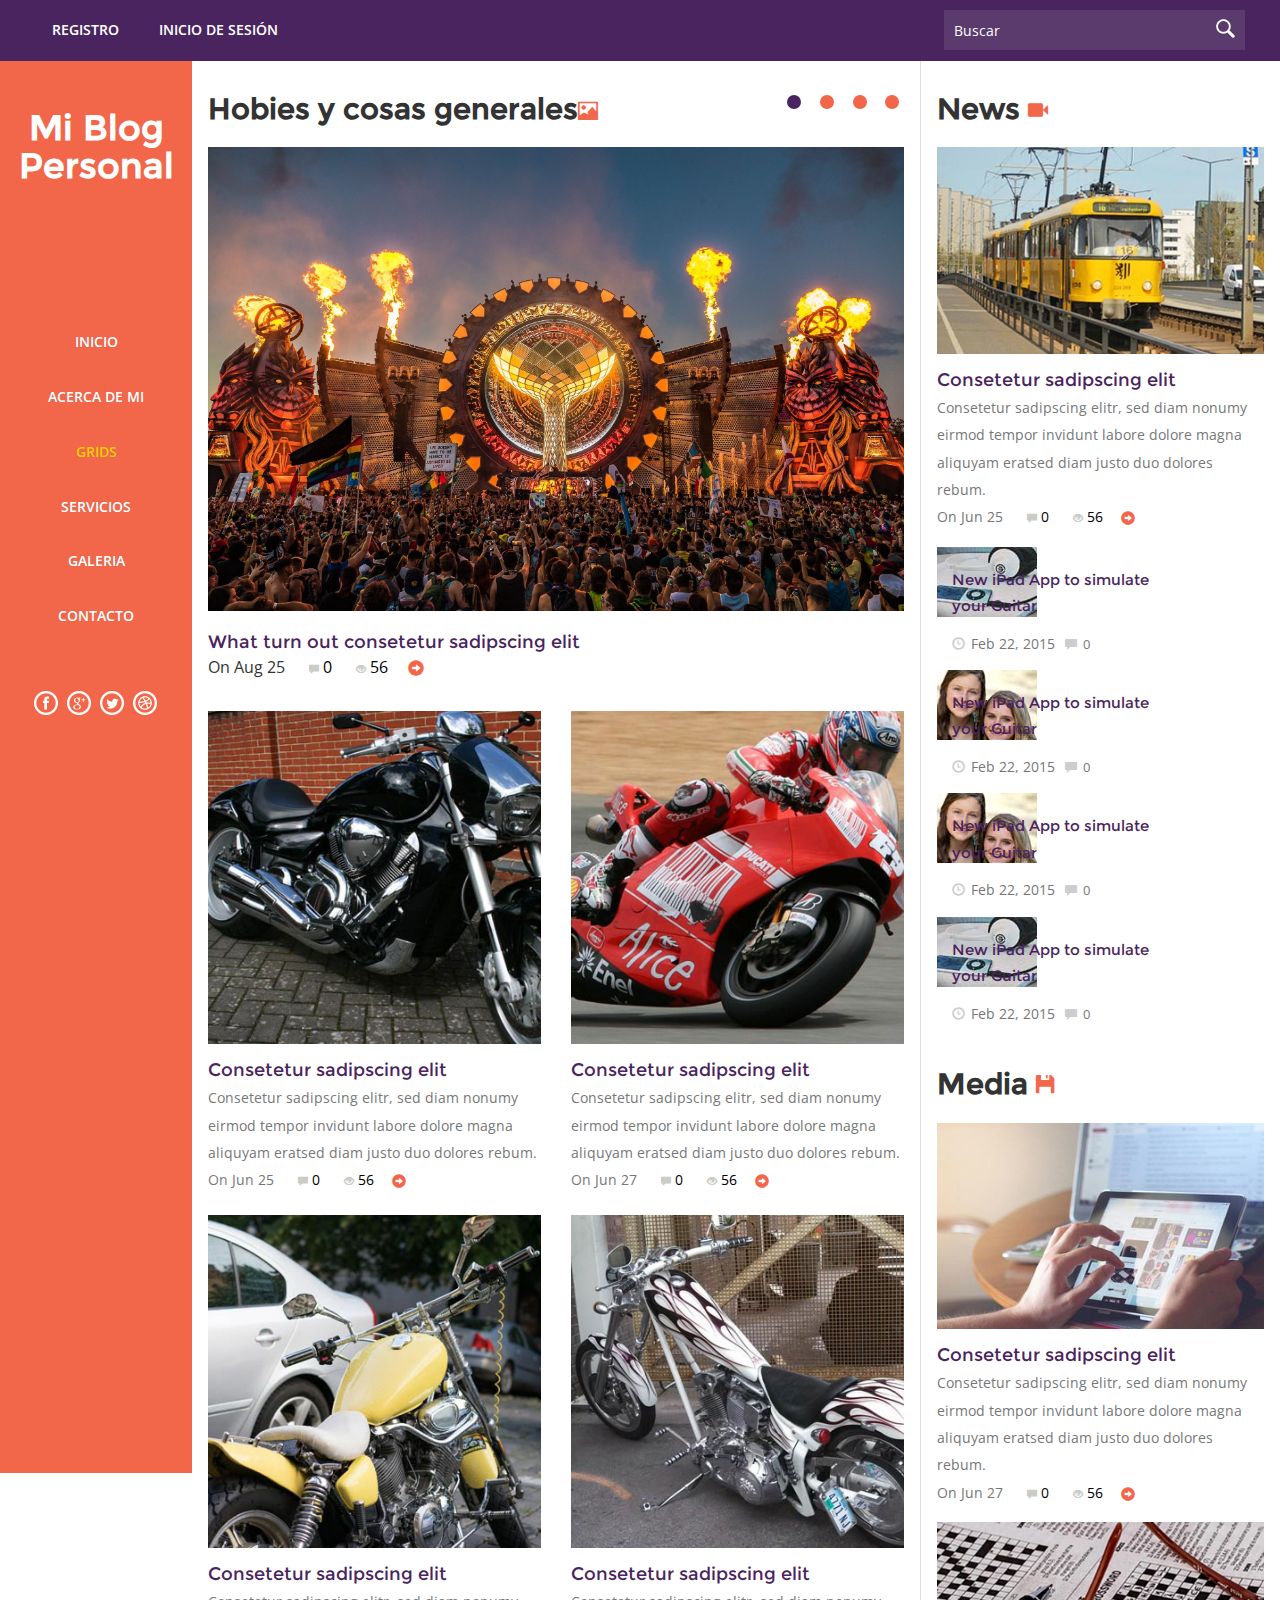
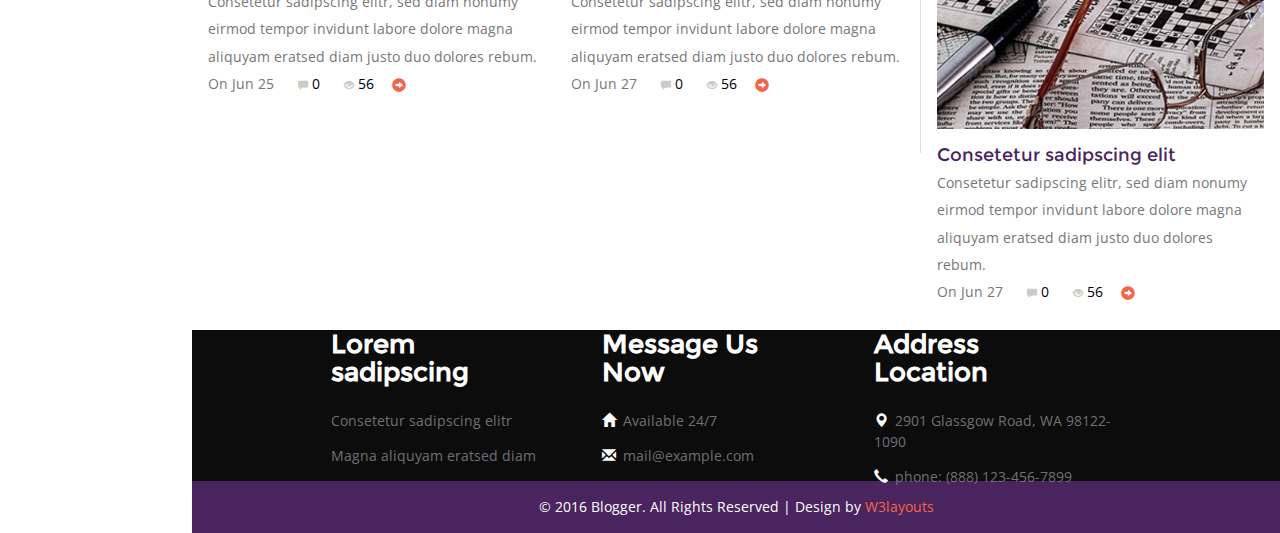
==== index.html @ 7f2e32e2 "actualizacion" ====
<!--
Author: W3layouts
Author URL: http://w3layouts.com
License: Creative Commons Attribution 3.0 Unported
License URL: http://creativecommons.org/licenses/by/3.0/
-->
<!DOCTYPE HTML>
<html>
<head>
<title>Blogger</title>
<meta name="viewport" content="width=device-width, initial-scale=1">
<meta http-equiv="Content-Type" content="text/html; charset=utf-8" />
<meta name="keywords" content="Blogger Responsive web template, Bootstrap Web Templates, Flat Web Templates, Android  Compatible web template, 
Smartphone Compatible web template, free webdesigns for Nokia, Samsung, LG, SonyEricsson, Motorola web design" />
<script type="application/x-javascript"> addEventListener("load", function() { setTimeout(hideURLbar, 0); }, false); function hideURLbar(){ window.scrollTo(0,1); } </script>
<link href="css/bootstrap.css" rel='stylesheet' type='text/css' />
<link href='//fonts.googleapis.com/css?family=Open+Sans:700,700italic,800,300,300italic,400italic,400,600,600italic' rel='stylesheet' type='text/css'>
<!--Custom-Theme-files-->
	<link href="css/style.css" rel='stylesheet' type='text/css' />	
	<script src="js/jquery.min.js"> </script>
<!--/script-->
<script type="text/javascript" src="js/move-top.js"></script>
<script type="text/javascript" src="js/easing.js"></script>
<script type="text/javascript">
			jQuery(document).ready(function($) {
				$(".scroll").click(function(event){		
					event.preventDefault();
					$('html,body').animate({scrollTop:$(this.hash).offset().top},900);
				});
			});
</script>

</head>
<body>
	<!-- header-section-starts -->
      <div class="h-top" id="home">
		   <div class="top-header">
				  <ul class="cl-effect-16 top-nag">
						<li><a href="registration.html" data-hover="Registro">Registro</a></li>
						<li><a href="login.html" data-hover="Inicio de Sesión">Inicio de Sesión</a></li>
					</ul>
					<div class="search-box">
					    <div class="b-search">
								<form>
										<input type="text" value="Buscar" onfocus="this.value = '';" onblur="if (this.value == '') {this.value = 'Search';}">
										<input type="submit" value="">
								</form>
							</div>
						</div>

					<div class="clearfix"></div>
				</div>
       </div>
	<div class="full">
			<div class="col-md-3 top-nav">
				     <div class="logo">
						<a href="index.html"><h1>Mi Blog Personal</h1></a>
					</div>
					<div class="top-menu">
					 <span class="menu"> </span>
					 <ul class="cl-effect-16">
						<li><a href="index.html" data-hover="Inicio">Inicio</a></li> 
						<li><a href="about.html" data-hover="Acerca de Mi">Acerca de Mi</a></li>
						<li><a class="active" href="grid.html" data-hover="Grids">Grids</a></li>
						<li><a href="services.html" data-hover="Servicios">Servicios</a></li>
						<li><a href="gallery.html" data-hover="Galeria">Galeria</a></li>
						<li><a href="contact.html" data-hover="Cantacto">Contacto</a></li>
					</ul>				
					<!-- script-for-nav -->
					<script>
						$( "span.menu" ).click(function() {
						  $( ".top-menu ul" ).slideToggle(300, function() {
							// Animation complete.
						  });
						});
					</script>
				<!-- script-for-nav --> 	
					<ul class="side-icons">
							<li><a class="fb" href="#"></a></li>
							<li><a class="twitt" href="#"></a></li>
							<li><a class="goog" href="#"></a></li>
							<li><a class="drib" href="#"></a></li>
					   </ul>
			    </div>
			</div>
	<div class="col-md-9 main">
		<!--banner-section-->
		<div class="banner-section">
		   <h3 class="tittle">Hobies y cosas generales<i class="glyphicon glyphicon-picture"></i></h3>
			<div class="banner">
                 <div  class="callbacks_container">
					<ul class="rslides" id="slider4">
					       <li>
							  <img src="images/1.jpg" class="img-responsive" alt="" />

							</li>
							<li>
								 <img src="images/2.jpg" class="img-responsive" alt="" />


							</li>
							<li>
							 <img src="images/3.jpg" class="img-responsive" alt="" />

							
							</li>
							<li>
							 <img src="images/3.jpg" class="img-responsive" alt="" />


							</li>
						</ul>
					</div>
					<!--banner-->
	  			<script src="js/responsiveslides.min.js"></script>
			 <script>
			    // You can also use "$(window).load(function() {"
			    $(function () {
			      // Slideshow 4
			      $("#slider4").responsiveSlides({
			        auto: true,
			        pager:true,
			        nav:true,
			        speed: 500,
			        namespace: "callbacks",
			        before: function () {
			          $('.events').append("<li>before event fired.</li>");
			        },
			        after: function () {
			          $('.events').append("<li>after event fired.</li>");
			        }
			      });
			
			    });
			  </script>
		 <div class="clearfix"> </div>
			    <div class="b-bottom"> 
			      <h5 class="top"><a href="single.html">What turn out consetetur sadipscing elit</a></h5>
			      <p>On Aug 25 <a class="span_link" href="#"><span class="glyphicon glyphicon-comment"></span>0 </a><a class="span_link" href="#"><span class="glyphicon glyphicon-eye-open"></span>56 </a><a class="span_link" href="single.html"><span class="glyphicon glyphicon-circle-arrow-right"></span></a></p>
				</div>
			 </div>
			   <!--//banner-->
			  <!--/top-news-->
			  <div class="top-news">
				<div class="top-inner">
					<div class="col-md-6 top-text">
						 <a href="single.html"><img src="images/pic1.jpg" class="img-responsive" alt=""></a>
						    <h5 class="top"><a href="single.html">Consetetur sadipscing elit</a></h5>
							<p>Consetetur sadipscing elitr, sed diam nonumy eirmod tempor invidunt labore dolore magna aliquyam eratsed diam justo duo dolores rebum.</p>
						    <p>On Jun 25 <a class="span_link" href="#"><span class="glyphicon glyphicon-comment"></span>0 </a><a class="span_link" href="#"><span class="glyphicon glyphicon-eye-open"></span>56 </a><a class="span_link" href="single.html"><span class="glyphicon glyphicon-circle-arrow-right"></span></a></p>
					 </div>
					<div class="col-md-6 top-text two">
						 <a href="single.html"><img src="images/pic2.jpg" class="img-responsive" alt=""></a>
						    <h5 class="top"><a href="single.html">Consetetur sadipscing elit</a></h5>
							<p>Consetetur sadipscing elitr, sed diam nonumy eirmod tempor invidunt labore dolore magna aliquyam eratsed diam justo duo dolores rebum.</p>
						    <p>On Jun 27 <a class="span_link" href="#"><span class="glyphicon glyphicon-comment"></span>0 </a><a class="span_link" href="#"><span class="glyphicon glyphicon-eye-open"></span>56 </a><a class="span_link" href="single.html"><span class="glyphicon glyphicon-circle-arrow-right"></span></a></p>
					 </div>
					 <div class="clearfix"> </div>
				 </div>
				 <div class="top-inner second">
					<div class="col-md-6 top-text">
						 <a href="single.html"><img src="images/pic3.jpg" class="img-responsive" alt=""></a>
						    <h5 class="top"><a href="single.html">Consetetur sadipscing elit</a></h5>
							<p>Consetetur sadipscing elitr, sed diam nonumy eirmod tempor invidunt labore dolore magna aliquyam eratsed diam justo duo dolores rebum.</p>
						    <p>On Jun 25 <a class="span_link" href="#"><span class="glyphicon glyphicon-comment"></span>0 </a><a class="span_link" href="#"><span class="glyphicon glyphicon-eye-open"></span>56 </a><a class="span_link" href="single.html"><span class="glyphicon glyphicon-circle-arrow-right"></span></a></p>
					 </div>
					<div class="col-md-6 top-text two">
						 <a href="single.html"><img src="images/pic4.jpg" class="img-responsive" alt=""></a>
						    <h5 class="top"><a href="single.html">Consetetur sadipscing elit</a></h5>
							<p>Consetetur sadipscing elitr, sed diam nonumy eirmod tempor invidunt labore dolore magna aliquyam eratsed diam justo duo dolores rebum.</p>
						    <p>On Jun 27 <a class="span_link" href="#"><span class="glyphicon glyphicon-comment"></span>0 </a><a class="span_link" href="#"><span class="glyphicon glyphicon-eye-open"></span>56 </a><a class="span_link" href="single.html"><span class="glyphicon glyphicon-circle-arrow-right"></span></a></p>
					 </div>
					 <div class="clearfix"> </div>
				 </div>
	            </div>
					<!--//top-news-->
		     </div>
			<!--//banner-section-->
			<div class="banner-right-text">
			 <h3 class="tittle">News  <i class="glyphicon glyphicon-facetime-video"></i></h3>
			<!--/general-news-->
			 <div class="general-news">
				<div class="general-inner">
					<div class="general-text">
						 <a href="single.html"><img src="images/gen1.jpg" class="img-responsive" alt=""></a>
						    <h5 class="top"><a href="single.html">Consetetur sadipscing elit</a></h5>
							<p>Consetetur sadipscing elitr, sed diam nonumy eirmod tempor invidunt labore dolore magna aliquyam eratsed diam justo duo dolores rebum.</p>
						    <p>On Jun 25 <a class="span_link" href="#"><span class="glyphicon glyphicon-comment"></span>0 </a><a class="span_link" href="#"><span class="glyphicon glyphicon-eye-open"></span>56 </a><a class="span_link" href="single.html"><span class="glyphicon glyphicon-circle-arrow-right"></span></a></p>
					 </div>
					 <div class="edit-pics">
							      <div class="editor-pics">
										 <div class="col-md-3 item-pic">
										   <img src="images/f4.jpg" class="img-responsive" alt="">

										   </div>
											<div class="col-md-9 item-details">
												<h5 class="inner two"><a href="single.html">New iPad App to simulate your Guitar</a></h5>
												 <div class="td-post-date two"><i class="glyphicon glyphicon-time"></i>Feb 22, 2015 <a href="#"><i class="glyphicon glyphicon-comment"></i>0 </a></div>
											 </div>
											<div class="clearfix"></div>
										</div>
										<div class="editor-pics">
										 <div class="col-md-3 item-pic">
										   <img src="images/f1.jpg" class="img-responsive" alt="">

										   </div>
											<div class="col-md-9 item-details">
												<h5 class="inner two"><a href="single.html">New iPad App to simulate your Guitar</a></h5>
												 <div class="td-post-date two"><i class="glyphicon glyphicon-time"></i>Feb 22, 2015 <a href="#"><i class="glyphicon glyphicon-comment"></i>0 </a></div>
											 </div>
											<div class="clearfix"></div>
										</div>
										<div class="editor-pics">
										 <div class="col-md-3 item-pic">
										   <img src="images/f1.jpg" class="img-responsive" alt="">

										   </div>
											<div class="col-md-9 item-details">
												<h5 class="inner two"><a href="single.html">New iPad App to simulate your Guitar</a></h5>
												 <div class="td-post-date two"><i class="glyphicon glyphicon-time"></i>Feb 22, 2015 <a href="#"><i class="glyphicon glyphicon-comment"></i>0 </a></div>
											 </div>
											<div class="clearfix"></div>
										</div>
										<div class="editor-pics">
										 <div class="col-md-3 item-pic">
										   <img src="images/f4.jpg" class="img-responsive" alt="">

										   </div>
											<div class="col-md-9 item-details">
												<h5 class="inner two"><a href="single.html">New iPad App to simulate your Guitar</a></h5>
												 <div class="td-post-date two"><i class="glyphicon glyphicon-time"></i>Feb 22, 2015 <a href="#"><i class="glyphicon glyphicon-comment"></i>0 </a></div>
											 </div>
											<div class="clearfix"></div>
										</div>
									</div>
								<div class="media">	
								 <h3 class="tittle media">Media <i class="glyphicon glyphicon-floppy-disk"></i></h3>
								  <div class="general-text two">
									 <a href="single.html"><img src="images/gen3.jpg" class="img-responsive" alt=""></a>
										<h5 class="top"><a href="single.html">Consetetur sadipscing elit</a></h5>
										<p>Consetetur sadipscing elitr, sed diam nonumy eirmod tempor invidunt labore dolore magna aliquyam eratsed diam justo duo dolores rebum.</p>
										<p>On Jun 27 <a class="span_link" href="#"><span class="glyphicon glyphicon-comment"></span>0 </a><a class="span_link" href="#"><span class="glyphicon glyphicon-eye-open"></span>56 </a><a class="span_link" href="single.html"><span class="glyphicon glyphicon-circle-arrow-right"></span></a></p>
								  </div>
					         </div>
					    <div class="general-text two">
						    <a href="single.html"><img src="images/gen2.jpg" class="img-responsive" alt=""></a>
						    <h5 class="top"><a href="single.html">Consetetur sadipscing elit</a></h5>
							<p>Consetetur sadipscing elitr, sed diam nonumy eirmod tempor invidunt labore dolore magna aliquyam eratsed diam justo duo dolores rebum.</p>
						    <p>On Jun 27 <a class="span_link" href="#"><span class="glyphicon glyphicon-comment"></span>0 </a><a class="span_link" href="#"><span class="glyphicon glyphicon-eye-open"></span>56 </a><a class="span_link" href="single.html"><span class="glyphicon glyphicon-circle-arrow-right"></span></a></p>
					    </div>
				 </div>
			</div>	
			<!--//general-news-->
			<!--/news-->
			<!--/news-->
		 </div>
			<div class="clearfix"> </div>
	<!--/footer-->
	     <div class="footer">
				 <div class="footer-top">
				    <div class="col-md-4 footer-grid">
					     <h4>Lorem sadipscing </h4>
				          <ul class="bottom">
							 <li>Consetetur sadipscing elitr</li>
							 <li>Magna aliquyam eratsed diam</li>
						 </ul>
				    </div>
					  <div class="col-md-4 footer-grid">
					     <h4>Message Us Now</h4>
				            <ul class="bottom">
						     <li><i class="glyphicon glyphicon-home"></i>Available 24/7 </li>
							 <li><i class="glyphicon glyphicon-envelope"></i><a href="mailto:info@example.com">mail@example.com</a></li>
						   </ul>
				    </div>
					<div class="col-md-4 footer-grid">
					     <h4>Address Location</h4>
				           <ul class="bottom">
						     <li><i class="glyphicon glyphicon-map-marker"></i>2901 Glassgow Road, WA 98122-1090 </li>
							 <li><i class="glyphicon glyphicon-earphone"></i>phone: (888) 123-456-7899 </li>
						   </ul>
				    </div>
					<div class="clearfix"> </div>
				 </div>
	     </div>
		<div class="copy">
		    <p>&copy; 2016 Blogger. All Rights Reserved | Design by <a href="http://w3layouts.com/">W3layouts</a> </p>
		</div>
	 <div class="clearfix"> </div>
	</div>
	<div class="clearfix"> </div>
</div>	
		<!--//footer-->
			<!--start-smooth-scrolling-->
						<script type="text/javascript">
									$(document).ready(function() {
										/*
										var defaults = {
								  			containerID: 'toTop', // fading element id
											containerHoverID: 'toTopHover', // fading element hover id
											scrollSpeed: 1200,
											easingType: 'linear' 
								 		};
										*/
										
										$().UItoTop({ easingType: 'easeOutQuart' });
										
									});
								</script>
		<a href="#home" id="toTop" class="scroll" style="display: block;"> <span id="toTopHover" style="opacity: 1;"> </span></a>


</body>
</html>
---- css/style.css ----
/*--
Author: W3layouts
Author URL: http://w3layouts.com
License: Creative Commons Attribution 3.0 Unported
License URL: http://creativecommons.org/licenses/by/3.0/
--*/
html, body{
font-family: 'Open Sans', sans-serif;
 font-size: 100%;
 background: #FFf;
}

body a {
	transition:0.5s all;
	-webkit-transition:0.5s all;
	-moz-transition:0.5s all;
	-o-transition:0.5s all;
	-ms-transition:0.5s all;
}
@font-face {
   font-family: 'Montserrat-Regular';
   src: url(../fonts/Montserrat-Regular.ttf)format('truetype');
}
a:hover,h5.inner.two a:hover{
 text-decoration:none;
 color:#f26649;
}
input[type="button"],input[type="submit"],li.parallelogram{
	transition:0.5s all;
	-webkit-transition:0.5s all;
	-moz-transition:0.5s all;
	-o-transition:0.5s all;
	-ms-transition:0.5s all;
}
h1,h2,h3,h4,h5,h6{
   margin:0;		
     font-family: 'Montserrat-Regular';
   font-weight:700;

}	
p{
	margin:0;
	font-family: 'Open Sans', sans-serif;
}
ul{
	margin:0;
	padding:0;
}
label{
	margin:0;
}
.top-header {
          padding: 0em 2em;
    background: #4a245e;
}
ul.top-nag {
    float:left
}
ul.top-nag li {
    display:inline-block;
    margin-right:0;
	float:left;
}
ul.top-nag  a{
    color: #fff;
    font-size: 0.9em;
    font-weight: 600;
    text-transform: uppercase;
   padding: 20px 20px;
    background: none;
    background-color: #4A245E;
    display: inline-block;
}
ul.top-nag  a:hover,ul.top-nag  a.active{
    background-color: #3C1D4C;
}
ul.top-nag  a.active{
  color: #ffcc00;
}
.search-box{
  float: right;
  width:15%;
  margin-top: 0.6em;
}
.b-search{
    position: relative;
    border: 1px solid #5B3A6D;
    padding: 0.5em 0;
    background:#5B3A6D;
    width: 99%;
}
.b-search input[type="text"]{
	width: 85%;
    outline: none;
    padding: 0em 0.6em;
    font-size: 0.9em;
    color: #fff;
    position: relative;
    border: none;
	background:#5B3A6D;
}
.b-search input[type="submit"]{
	background: url(../images/search.png) no-repeat 0px 2px;
	border: none;
	height: 26px;
	width: 26px;
	position: absolute;
	outline: none;
	top: 6px;
	right: 2px;
}
.logo  a{
	display:block;
}
.logo  a h1{
      color: #fff;
    font-size: 2.5em;
    font-weight: 700;
    text-align: center;
}
.logo  a h1:hover{
 text-decoration:none;
}
.logo  a h1 span{
 color:#a5cd39;
}
.header-top-right form input[type="text"] {
    font-size: .9em;
    color: #FFFFFF;
    float: left;
    outline: none;
    border: 1px solid #003366;
    padding: 0.5em;
    background: #003366;
    -webkit-appearance: none;
}
.header-top-right form input[type="submit"] {
    color: #FFF;
    background: #ffcc00 url(../images/search.png) no-repeat 10px 8px;
    width: 26px;
    font-size: 16px;
    float: left;
    border: none;
    outline: none;
    padding: 0.43em 1.2em;
    text-transform: uppercase;
    -webkit-appearance: none;
}
.header-top-right {
    float: right;
       margin: 0.5em 0 0 0;
}
.top-menu ul {
    margin-top: 9em;
}
.top-nav{
       float: left;
		background-color: #f26649;
		width: 15%;
	     padding: 3em 1em 95.6em 1em;
		   position:absolute;
}
.top-nav.contact{
       float: left;
		background-color: #f26649;
		width: 15%;
  padding: 3em 1em 37.86em 1em;
		   position:absolute;
}
.top-nav.about{
       float: left;
		background-color: #f26649;
		width: 15%;
	  	    padding: 3em 1em 95.25em 1em;
		   position:absolute;
}
	.top-nav.grid-sec {
		float: left;
		background-color: #f26649;
		width: 15%;
		padding: 3em 1em 24.65em 1em;
	}
	.top-nav.gallery-sec{
		float: left;
		background-color: #f26649;
		width: 15%;
		    padding: 3em 1em 34.45em 1em;
	}
	.top-nav.services {
		float: left;
		background-color: #f26649;
		width: 15%;
		padding: 3em 1em 103.2em 1em;
	}
	.top-nav.login {
		float: left;
		background-color: #f26649;
		width: 15%;
		padding: 3em 1em 15.25em 1em;
	}
	.top-nav.register {
		float: left;
		background-color: #f26649;
		width: 15%;
		padding: 3em 1em 23.55em 1em;
	}
    .top-nav.sing-page {
		float: left;
		background-color: #f26649;
		width: 15%;
		padding: 3em 1em 95.4em 1em;
	}
.top-menu ul li {
    display:block;
    color: #fff;
    vertical-align: top;
       text-align: center;
    margin-bottom:2em;
}
.top-menu ul li a{
    color: #fff;
    font-size: 0.9em;
    font-weight: 600;
    text-transform: uppercase;
    padding: 1em 1em;
    background: none;
    background-color:#f26649;
}
/* Effect 16: fall down */
.cl-effect-16 a {
	color: #6f8686;
	text-shadow: 0 0 1px rgba(111,134,134,0.3);
}
.cl-effect-16 a::before {
	color:#ffcc00;
	content: attr(data-hover);
	position: absolute;
	opacity: 0;
	text-shadow: 0 0 1px rgba(255,255,255,0.3);
	-webkit-transform: scale(1.1) translateX(10px) translateY(-10px) rotate(4deg);
	-moz-transform: scale(1.1) translateX(10px) translateY(-10px) rotate(4deg);
	transform: scale(1.1) translateX(10px) translateY(-10px) rotate(4deg);
	-webkit-transition: -webkit-transform 0.3s, opacity 0.3s;
	-moz-transition: -moz-transform 0.3s, opacity 0.3s;
	transition: transform 0.3s, opacity 0.3s;
	pointer-events: none;
}

.cl-effect-16 a:hover::before,
.cl-effect-16 a:focus::before {
	-webkit-transform: scale(1) translateX(0px) translateY(0px) rotate(0deg);
	-moz-transform: scale(1) translateX(0px) translateY(0px) rotate(0deg);
	transform: scale(1) translateX(0px) translateY(0px) rotate(0deg);
	opacity: 1;
}
nav a {
	position: relative;
	display: inline-block;
	outline: none;
	color: #fff;
	text-decoration: none;
	text-transform: uppercase;
	font-weight: 400;
	text-shadow: 0 0 1px rgba(255,255,255,0.3);
	font-size: 1em;
}
span.menu{
	display:none;
	}
nav a:hover,
nav a:focus {
	outline: none;
}
.top-menu ul li a{
    color: #fff;
    font-size: 0.9em;
    font-weight: 600;
    text-transform: uppercase;
    padding:0;
    background: none;
    background-color:#f26649;
}
.top-menu ul li a:hover,.top-menu ul li a.active{
	color:#ffcc00;
}
.top_right {
    float: right;
	    margin-top: 0.6em;
}
.top_right h6{
       color: #00aaad;
    font-size: 0.85em;
    font-weight: 400;
    text-transform: uppercase;
	    padding: 0;
}
.top_right p {
         color: #a5cd39;
    font-size: 1em;
       font-weight: 600;
    text-transform: uppercase;
    margin-top: 0.8em;
}
.header-middle {
    padding: 2em 0;
}
/*--start-home--*/
.main {
	float: right;
    width: 85%;
    padding: 0;
}
.banner-section{
    width: 67%;
    float: left;
	    padding: 2em 1em 1.5em 1em;
		border-right: 1px solid #ddd;
}
/*--banner--*/
#slider2,
#slider3 {
  box-shadow: none;
  -moz-box-shadow: none;
  -webkit-box-shadow: none;
  margin: 0 auto;
}
.rslides_tabs li:first-child {
  margin-left: 0;
}
.rslides_tabs .rslides_here a {
  background: rgba(255,255,255,.1);
  color: #fff;
  font-weight: bold;
}
.events {
  list-style: none;
}
.callbacks_container {
  position: relative;
  float: left;
  width: 100%;
}
.callbacks {
  position: relative;
  list-style: none;
  overflow: hidden;
  width: 100%;
  padding: 0;
  margin: 0;
}
.callbacks li {
  position: absolute;
  width: 100%;
}
.callbacks img {
  position: relative;
  z-index: 1;
  height: auto;
  border: 0;
}
.callbacks .caption {
	display: block;
	position: absolute;
	z-index: 2;
	font-size: 20px;
	text-shadow: none;
	color: #fff;
	left: 0;
	right: 0;
	padding: 10px 20px;
	margin: 0;
	max-width: none;
	top: 10%;
	text-align: center;
}
.callbacks_nav {
      position: absolute;
    -webkit-tap-highlight-color: rgba(0,0,0,0);
    top: 56%;
    left: 0;
    opacity: 0.7;
    z-index: 3;
    text-indent: -9999px;
    overflow: hidden;
    text-decoration: none;
        height: 79px;
    width: 30px;
    background: transparent url("../images/arrows.png") no-repeat left top;
    margin-top:3%;
	display:none;
}
 .callbacks_nav:hover{
  	opacity: 0.5;
  }
.callbacks_nav.next {
  left: auto;
    background-position: right top;
   right:-140px;
 }
 .callbacks_nav.prev {
	right: auto;
    background-position: left top;
    left: -140px;
}
#slider3-pager a {
  display: inline-block;
}
#slider3-pager span{
  float: left;
}
#slider3-pager span{
	width:100px;
	height:15px;
	background:#fff;
	display:inline-block;
	border-radius:30em;
	opacity:0.6;
}
#slider3-pager .rslides_here a {
  background: #FFF;
  border-radius:30em;
  opacity:1;
}
#slider3-pager a {
  padding: 0;
}
#slider3-pager li{
	display:inline-block;
}
.rslides {
  position: relative;
  list-style: none;
  overflow: hidden;
  width: 100%;
  padding: 0;
}
.rslides li {
  -webkit-backface-visibility: hidden;
  position: absolute;
  display:none;
  width: 100%;
  left: 0;
  top: 0;
}
.rslides li{
  position: relative;
  display: block;
  float: left;
}
.rslides img {
  height: auto;
  border: 0;
  }
.callbacks_tabs{
    list-style: none;
    position: absolute;
    top: -15%;
    right: 0%;
    padding: 0;
    margin: 0;
    display: block;
}
.slider-top span{
	font-weight:600;
}
.callbacks_tabs li{
  display: inline-block;
  margin: 0 .3em;
}
@media screen and (max-width: 600px) {
  .callbacks_nav {
    top: 47%;
    }
}
/*----*/
.callbacks_tabs a{
 visibility: hidden;
}
.callbacks_tabs a:after {
    content: "\f111";
  font-size: 0;
  font-family: FontAwesome;
  visibility: visible;
  display: block;
     width:14px;
    height:14px;
    display: block;
    background:#f26649;
  display: inline-block;
  border:none;
  border-radius:50%;
  -webkit-border-radius:50%;
  -moz-border-radius:50%;
  -o-border-radius:50%;
  -ms-border-radius:50%;
}
.callbacks_here a:after{
  background:#4a245e;
}
/*--top-news--*/
ul.side-icons{
     border: none;
    margin-top: 5em;
    margin-left: 2em;
}
ul.side-icons li {
    list-style-type: none;
    display: inline-block;
	margin-right:5px;
}
ul.side-icons li a{
width:24px;
height:24px;
display:block;
border:none;
padding:0
}
ul.side-icons li a:hover{
 opacity:0.4;
}
ul.side-icons li a.fb{
 background:url('../images/icons.png') no-repeat 0px 0px;
}
ul.side-icons li a.twitt{
 background:url('../images/icons.png') no-repeat -26px 0px;
}
ul.side-icons li a.goog{
 background:url('../images/icons.png') no-repeat -52px 0px;
}
ul.side-icons li a.drib{
 background:url('../images/icons.png') no-repeat -78px 0px;
}
/*--about--*/

h3.tittle {
    color: #333;
    font-size: 2em;
	text-align:left;
	margin-bottom:0.8em;
}
h3.tittle i {
    font-size: 0.7em;
    color: #F26649;
}
h5.top a {
       line-height: 1.6em;
    font-size: 1.3em;
    color: #4A245E;
    font-weight: 300;
}
h5.top a:hover{
    color:#f26649;
}
span.glyphicon.glyphicon-comment:hover, span.glyphicon.glyphicon-eye-open:hover, span.glyphicon.glyphicon-thumbs-up:hover, a.span_link {
    color: #000008;
}
span.glyphicon.glyphicon-comment, span.glyphicon.glyphicon-eye-open, span.glyphicon.glyphicon-thumbs-up {
    font-size: 10px;
    margin: 0 4px 0 20px;
    color: #CCCBC6;
}
span.glyphicon.glyphicon-circle-arrow-right {
    color: #F26649;
    margin-left: 1em;
    margin-top: -2px;
    vertical-align: middle;
}
span.glyphicon.glyphicon-circle-arrow-right:hover{
color:#4a245e;
}
.b-bottom {
    margin-top: 1em;
}
.top-text img {
    margin-bottom: 0.7em;
}
.top-inner.second {
    margin-top: 1.3em;
}
.top-text {
    padding-left: 0;
}
.top-text.two{
 padding-right: 0;
   padding-left:15px;
}
.top-news {
    padding: 2em 0;
}
.top-text p {
    font-size: 0.9em;
    font-weight: 400;
    line-height: 1.9em;
    color: #777;
}
/*--banner-right-text--*/
h3.tittle.media {
    margin-top: 1em;
}
.banner-right-text {
    float: right;
    width:33%;
       padding: 2em 1em 1.5em 1em;
}
.general-text img ,.top-text img{
    width: 100%;
	    margin-bottom: 0.7em;
}
.general-text p {
    font-size: 0.9em;
    font-weight: 400;
    line-height: 1.9em;
    color: #777;
}
.general-text.two {
    margin-top: 1em;
}
.edit-pics {
}
.editor-pics {
    margin-top: 1em;
}
.item-pic {
    padding: 0;
}
.td-post-date.two i {
    margin-right: 0.5em;
    font-size: 0.9em;
}
i.glyphicon.glyphicon-comment {
    margin-left: 0.5em;
}
h5.inner.two a {
        color: #4A245E;
    font-weight:400;
    text-transform: none;
    font-size: 1.1em;
	    line-height: 1.7em;
}
.td-post-date.two, .td-post-date.two a {
        color: #777;
    margin-top: 1em;
    font-size: 0.9em;
}
.td-post-date.two i {
	color: #CECDCD;
}
.td-post-date.two i:hover,.td-post-date.two a:hover{
 color:#000;
}
/*-- about -- */
.about-content p {
  text-decoration: none;
    color: #777;
    font-size: 0.9em;
    line-height: 1.9em;
}
.about-content p label {
	margin-top: 1.5em;
	float: left;
	width:42%;
}
p.nam {
	width: 100%;
	margin: 1em 0 2em 0;
}
.more a {
      font-size: 15px;
    color: #fff;
    font-weight: 300;
    background: #4A245E;
    padding: 12px 20px;
  transition: .5s all;
  -webkit-transition: .5s all;
  -moz-transition: .5s all;
  -o-transition: .5s all;
  -ms-transition: .5s all;
}
.more a:hover {
   background-color: #f26649;
}
.about-content img {
	float: left;
	    width: 50%;
    margin-right: 3%;
}
.about-content {
    margin-bottom: 6em;
}
/*--gallery--*/
.gallery-section {
    padding: 3em 3em;
    text-align: center;
}
.grid {
	padding: 20px 20px 100px 20px;
	max-width: 1300px;
	margin: 0 auto;
	list-style: none;
	text-align: center;
}
.grid {
	display: inline-block;
	width: 440px;
	margin: 0;
	padding: 0px;
	text-align: left;
	position: relative;
	
}
.grid figure {
	margin: 0;
	position: relative;
}
.grid figure img {
	max-width: 100%;
	display: block;
	position: relative;
}
.grid figcaption {
	    position: absolute;
    top: 0;
    left: 0;
    padding: 20px;
    background: rgba(66, 31, 84, 0.8);
    color: #fff;
}
.grid figcaption span:before {
	content: ' ';
}
.grid figcaption a {
	   text-align: center;
	   padding: 9px 21px;
	   font-size:1em;
	  display: inline-block;
      background: #F26649;
	  color: #fff;
	  text-decoration:none;
}
.grid figcaption a:hover {
	background-color:#DA3917;
}
.cs-style-1 figcaption {
	height: 100%;
	width: 100%;
	opacity: 0;
	text-align: center;
	-webkit-backface-visibility: hidden;
	-moz-backface-visibility: hidden;
	backface-visibility: hidden;
	-webkit-transition: -webkit-transform 0.3s, opacity 0.3s;
	-moz-transition: -moz-transform 0.3s, opacity 0.3s;
	transition: transform 0.3s, opacity 0.3s;
}
.no-touch .cs-style-1 figure:hover figcaption,
.cs-style-1 figure.cs-hover figcaption {
	opacity: 1;
	-webkit-transform: translate(15px, 15px);
	-moz-transform: translate(15px, 15px);
	-ms-transform: translate(15px, 15px);
	transform: translate(15px, 15px);
}
.cs-style-1 figcaption h3 {
      font-size: 2em;
    color: #fff;
    margin: 1em 0 0.5em 0;
}

.cs-style-1 figcaption span {
	font-size: 0.9em;
	display: block;
}
.cs-style-1 figcaption a {
	margin-top:1.3em;
}
/* Caption Style 1 */
.categorie-grids {
	margin-top:3em;
}
.cate-grid{	
	    background-size: 100%;
    margin: 0 10px;
    width: 28%;
    padding: 0;
	    margin-bottom: 2em;
}
.cate-grid h4 {
	color: #e21737;
	font-size: 1.5em;
	font-weight: 600;
	letter-spacing: 1px;
	margin-bottom: 13px;
} 
.cate-grid p {
  color: #fff;
  font-size: 1.5em;
  font-weight: 300;
}
a.store {
	color: #fff;
	font-size: .95em;
	border: 2px solid #000;
	border-radius: 7px;
  -web-kit-border-radius:7px;
  -o-border-radius:7px;
  -ms-border-radius:7px;
  -moz-border-radius:7px;
	font-weight: 500;
	display: inline-block;
	padding: 0.7em 2.2em;
	margin-top: 1.5em;
}
a.store:hover{
	border:2px solid #e21737;
	color:#e21737;
}
/*--services--*/
.ser {
    padding: 1em;
    background-color: #eee;
}
/*-- contact --*/
.contact{
	    background: #fff;
    float: right;
    padding: 3em 3em;
    width: 100%;
}
.header1{
	background:url(../images/header.jpg) no-repeat -18em 0em;
	min-height:200px;
	}
.contact-left{
	float:left;
	width:50%;
	}
.contact-left iframe{
	width:100%;
	height:344px;
	border:none;
	}
.contact-right{
	float:right;
	width:50%;
	padding:3em 2em;
	}
.contact-right p.phn{
	    color: #F26649;
    font-size: 2.6em;
    font-weight: 700;
    margin: 0 0 .5em;
	}
p.phn-bottom{
	      color: #4A245E;
    font-size: 1.2em;
    margin: 0 0 1em;
	}
p.phn-bottom span{
	display:block;
	font-weight:600;
	}
p.lom{
	    color: #777;
    font-size: 0.9em;
    line-height: 1.8em;
    width: 65%;
    margin: 0;
    font-style: normal;
	}
.contact-left1{
	    float: left;
    width: 50%;
    padding: 3em 2em 3em 0;
	}
.contact-left1 h3{
	    color: #4A245E;
    font-weight: 600;
    font-size: 1.8em;
    margin: 0 0 1em 0em;
	}
.contact-left1 h3 span{
	        display: block;
    color: #333;
    font-size: 0.6em;
    padding-top: 17px;
    font-weight: 400;
	
	}
.in-left{
	float:left;
	width:45%;
	}
.in-left input[type="text"],.in-right textarea{
	outline:none;
	border:1px solid #B2ACAC;
	background:none;
	color:#777;
	font-size:14px;
	padding:13px 10px;
	width:100%;
	    margin: 7px 0;
	}
	p.your-para {
    color:#f26649;
    font-size: 0.9em;
    margin: 0 0 5px 0;
    font-weight: 600;
    text-transform: uppercase;
}
.in-right{
	float:right;
	width:50%;
	}
.in-right textarea{
	    resize: none;
    min-height: 257px;
    margin: 0;
    margin-bottom: 2em;
	}
.in-right input[type="submit"]{
	outline: none;
    border: none;
    background: #4A245E;
    color: #fff;
    font-weight: 400;
    font-size: 16px;
    padding: 10px 0px;
    width: 43%;
    display: block;
    transition: 0.5s all;
    -webkit-transition: 0.5s all;
    -moz-transition: 0.5s all;
    -o-transition: 0.5s all;
    -ms-transition: 0.5s all;
    text-transform: uppercase;
}
.in-right input[type="submit"]:hover{
	background:#F04709;
	color:#fff;
	}
::-webkit-input-placeholder{
	color:#000 !important;
	}
.contact-right1{
	    float: right;
    width: 50%;
    background: #4A245E;
    padding: 3em 2em;
	}
.contact-right1 h3{
	color:#C34C21;
	font-weight:700;
	font-size:2em;
	margin:0 0 1em;
	}
.contact-right1 h3 span{
	    display: block;
    color: #FFF;
    font-weight: 600;
	}
.contact-right1 h4{
	    text-transform: capitalize;
    font-size: 1.3em;
    margin: 2em 0;
    color: #F26649;
    line-height: 1.6em;
    font-weight: 400;
	}
.contact-right1 h4 span{
	display:block;
	}
.contact-right1 p{
	    color: #fff;
    width: 85%;
    font-size: 0.9em;
    line-height: 1.9em;
    margin: 0;
    font-style: normal;
	}
.contact-right1 ul{
	padding:2.19em 0 0;
	margin:0;
	}
/*-- //contact --*/
/*-- /grids--*/
.form-control1 {
    border: 1px solid #e0e0e0;
    padding: 5px 8px;
    color: #616161;
    background: #fff;
    box-shadow: none!important;
    width: 100%;
    font-size: 0.85em;
    font-weight: 300;
    height: 40px;
    border-radius: 0;
    -webkit-appearance: none;
    outline: none;
}
.grid-section {
    padding: 3em 3em;
}
/*-- /grids--*/
/*-- login-page --*/
.login {
    padding: 5em 3em;
}
.login-grids {
  padding: 3em 0 0;
}
.log form input[type="password"] {
  margin-right: 58px;
}
.log h5{
	color: #F26649;
    font-size: 16px;
    text-transform: capitalize;
    margin: 0 0 10px 0;
    font-weight: 400;
}
.log form {
	margin-top:32px;
}
.log form input[type="text"],.log form input[type="password"] {
	width: 70%;
	padding: 8px;
	font-size: 14px;
	font-weight: 400;
	border: 1px solid #e6e6e6;
	outline: none;
	color: #000;
	margin-bottom:32px;
}
.log form input[type=submit] {
    border: none;
    color: #ffffff;
    padding: 11px 53px;
    font-size: 17px;
    cursor: pointer;
    margin: 0 0 32px 0;
    background: #4A245E;
    border: none;
    outline: none;
    -webkit-appearance: none;
}
.log form input[type=submit]:hover,.login-right a:hover {
    background: #F26649;
    transition: .5s all;
    -webkit-transition: .5s all;
    -o-transition: .5s all;
    -ms-transition: .5s all;
    -moz-transition: .5s all;
  }
.log p a{
	text-decoration:none;
	color:#4a245e;
}
.log p a:hover{
     color: #F26649;
  transition: .5s all;
  -webkit-transition: .5s all;
  -o-transition: .5s all;
  -ms-transition: .5s all;
  -moz-transition: .5s all;
}
.login-right p {
      color: #777;
    margin: 22px 0 40px 0;
    font-size: 0.9em;
    line-height: 1.9em;
}
.log p{
     color: #777;
    margin: 22px 0;
    font-size: 0.9em;
    line-height: 1.8em;
}
.log p:nth-child(4) {
  margin:0;
}
.log a{
	text-decoration:none;
	    color: #F26649;
}
.log a:hover{
  color:#4a245e;
  transition: .5s all;
  -webkit-transition: .5s all;
  -o-transition: .5s all;
  -ms-transition: .5s all;
  -moz-transition: .5s all;
}
.login-right a{
	    text-decoration: none;
    background: #4A245E;
    color: #ffffff;
    font-size: 16px;
    padding: 14px 34px;
}
/*-- register --*/
.sign-up{
	    padding: 0em 0em;
    margin: 0 auto;
	}
	.sign-up-form {
    padding: 3em 5em;
}
.sign-up-form p{
	    color: #777;
    font-size: 0.9em;
    margin: .5em 0 3em;
    line-height: 1.7em;
	}
.sign-up1{
	float:left;
	width:27%;
	}
.sign-up1 h4{
	    color: #3C4348;
    margin: 1.4em 0 1em;
    font-size: 16px;
    font-weight: 400;
	}
.sign-up2{
	float:right;
	width:70%;
	}
.sign-up2 input[type="text"]{
	outline:none;
	border:1px solid #333;
	background:none;
	font-size:15px;
	padding:10px 10px;
	width:100%;
	margin:1em 0;
	    color: #999;
		    font-family: 'Open Sans', sans-serif;
	}
.sign-up2 input[type="password"]{
	outline:none;
	border:1px solid #333;
	background:none;
	font-size:15px;
	padding:10px 10px;
	width:100%;
	margin:1em 0;
	    font-family: 'Open Sans', sans-serif;
	    color: #999;
	}
.sign-up h5{
	margin: 0 0 2em;
	color: #D52500;
	font-size: 20px;
	}
.sign-up h6{
	margin: 2em 0 1em;
	color: #D52500;
	font-size: 20px;
	}
.sign-up input[type="submit"]{
	    outline: none;
    border: none;
    background: #4A245E;
    color: #fff;
    font-size: 20px;
    width: 17%;
    font-weight: 600;
    margin-left: 18em;
    margin-top: 3em;
    padding: 13px 0;
    transition: .5s all;
    -webkit-transition: .5s all;
    -moz-transition: .5s all;
    -o-transition: .5s all;
    -ms-transition: .5s all;
    text-transform: uppercase;
    -webkit-appearance: none;
	}
.sign-up input[type="submit"]:hover{
	    background: #F26649;
	}
	h3.tittle.reg {
    font-size: 1.6em;
}
/*-- /single--*/
p.sub {
    line-height: 1.9em;
    font-size: 0.9em;
    color: #777;
	margin-bottom: 1em;
}
ul.share {
	margin: 2em 0 3em 0;
}
ul.social-share {
    float: left;
}
.single-middle {
   background: #f4f4f4;
    padding: 1.5em;
    margin: 2em 0;
}
ul.social-share li{
list-style:none;
display:inline-block;
}
ul.social-share li i,i.arrow,p.reply {
       background: url(../images/icons2.png)no-repeat -4px -3px;
    width: 25px;
    height: 25px;
    display: inline-block;
    margin: 0 12px;
    vertical-align: middle;
}
ul.social-share li  i.tin:hover,ul.social-share li  i.message:hover,p.reply i:hover,i.arrow:hover,ul.social-share li i:hover{
  opacity:0.7;
}
ul.social-share li  i.tin{
	    background: url(../images/icons2.png)no-repeat -30px -3px;
}
ul.social-share li  i.message{
     background: url(../images/icons2.png)no-repeat -55px -3px;
}
i.arrow{
  background: url(../images/icons2.png)no-repeat -79px -3px;
    display: inline-block;
    float: right;
}
p.reply i{
      background: url(../images/icons2.png)no-repeat -4px -3px;
  display: inline-block;
  vertical-align: middle;
  margin: 0 14px 0 0px;
}
.client {
	float:left;
	width:8%;
	margin-right:7%;
}
.client img {
	width:100%;
	border-radius:50%;
	-web-kit-border-radius:50%;
	-o-border-radius:50%;
	-ms-border-radius:50%;	
}
.client-message {
	float:left;
	width:70%;
}
.blog-posts h3 {
    line-height: 1.5em;
    font-size: 2.1em;
    font-weight: 400;
}
.blog-posts iframe {
	width:100%;
	height:400px;
}
.client-message i.fa.fa-calendar {
	font-size: 10px;
	margin-right: 6px;
	vertical-align: baseline;
}
.response h4 {
    color: #333;
    font-size: 1.5em;
    font-weight: 600;
    margin-bottom: 1.5em;
}
.coment-form input[type="text"] {
    display: block;
    background: none;
    color: #777;
    border: 1px solid #ddd;
    width: 70%;
    margin-bottom: 5px;
    outline: none;
    font-size: 13px;
    font-weight: 400;
    padding: 13px 15px;
	font-family: 'Open Sans', sans-serif;
}
.coment-form input[type="submit"] {
    background: #4A245E;
    border: 1px solid #4A245E;
    padding: .8em 0;
    width: 30%;
    margin-top: .5em;
    font-size: 15px;
    color: #fff;
    letter-spacing: 0.5px;
    outline: none;
    transition: .5s all;
    -webkit-transition: .5s all;
    -moz-transition: .5s all;
    -o-transition: .5s all;
    -ms-transition: .5s all;
	font-family: 'Open Sans', sans-serif;
	text-transform:uppercase;
}
.coment-form input[type="submit"]:hover{
   background:#f26649;
    border: 1px solid #f26649;
}
.coment-form input[type="email"] {
    background: none;
    color: #777;
    border: 1px solid #ddd;
    width: 70%;
    margin-bottom: 5px;
    outline: none;
    font-size: 13px;
        font-weight: 400;
    padding: 13px 15px;
	font-family: 'Open Sans', sans-serif;
}
.coment-form textarea {
    background: none;
    color: #777;
    border: 1px solid #ddd;
    width: 100%;
    display: block;
    height: 150px;
    outline: none;
    font-size: 13px;
       font-weight: 400;
    resize: none;
    padding: 13px 15px;
	font-family: 'Open Sans', sans-serif;
}
.coment-form h4 {
 color: #333;
    font-size: 1.5em;
    font-weight: 600;
    margin-bottom: 1.5em;
}
.media-left.response-text-left {
    float: left;
    width: 19%;
}
.response-text-right p {
    color: #777;
    font-size:0.9em;
    margin: 0 0 1em;
	line-height:1.9em;
}
.media-body.response-text-right ul li {
    color: #F26649;
    font-size: 0.9em;
    display: inline-block;
        font-weight: 400;
}
.media-body.response-text-right ul li a {
    color:#4a245e;
    font-size: 1em;
    display: block;
    margin-top: 6px;
    margin-left: 2em;
}
.media-body.response-text-right {
    float: right;
    width: 77%;
    text-align: left;
}
.media-left.response-text-left h5 a {
    color: #4A245E;
    font-weight: 400;
    line-height: 2em;
}
.coment-form {
    margin-top: 2em;
	padding-bottom:1em;
}
.media-left.response-text-left a img {
    border-radius:50%;
	-o-border-radius:50%;
	-webkit-border-radius:50%;
	-moz-border-radius:50%;
	-ms-border-radius:50%;
}	
.media-body.response-text-right ul li a:hover {
    text-decoration: none;
	color: #f26649;
	position: relative;
}
.footer-top{
	position: absolute;
	right: 150px;
}
/*--footer--*/
.footer {
	height: 4cm;
    background-color: rgb(12, 12, 12);
}
.footer-grid h4 {
	padding-right: 10%;
    color: #fff;
    font-size: 1.8em;
}
ul.bottom{
 margin-top:1.6em;
}
ul.bottom li {
    list-style: none;
    display: block;
    margin-bottom: 1em;
      color: #707073;
    font-size: 0.9em;
}
ul.bottom li a{
 color: #707073;
    font-size:1em;
}
ul.bottom li a:hover{
  color: #F26649;
}
ul.bottom i {
    color: #fff;
    margin-right: 0.5em;
}
.copy {
        text-align: center;
    background:#4A245E;
    padding: 1em;
	}
.copy p {
  color: #fff;
  font-size: 0.9em;
}
.copy p a {
   color: #F26649;
}
.copy p a:hover{
	 text-decoration: underline;
}
/*--top-move--*/
#toTop {
  display: none;
  text-decoration: none;
  position: fixed;
  bottom: 10px;
  right: 10px;
  overflow: hidden;
  width: 40px;
  height: 22px;
  border: none;
  text-indent: 100%;
  background: url(../images/move-top.png) no-repeat 0px 0px;
}
/*--responsive--*/
@media (max-width:1600px){
	.top-nav {
		float: left;
		background-color: #f26649;
		width: 15%;
		    padding: 3em 1em 90.95em 1em;
	}
	.top-nav.about {
		float: left;
		background-color: #f26649;
		width: 15%;
		padding: 3em 1em 91.4em 1em;
	}
	.top-nav.contact {
		float: left;
		background-color: #f26649;
		width: 15%;
		padding: 3em 1em 37.9em 1em;
	}
	.top-nav.grid-sec {
		float: left;
		background-color: #f26649;
		width: 15%;
		padding: 3em 1em 24.65em 1em;
	}
	.top-nav.gallery-sec{
		float: left;
		background-color: #f26649;
		width: 15%;
		    padding: 3em 1em 32.2em 1em;
	}
	.top-nav.services {
		float: left;
		background-color: #f26649;
		width: 15%;
		padding: 3em 1em 98.75em 1em;
	}
	.top-nav.login {
		float: left;
		background-color: #f26649;
		width: 15%;
		padding: 3em 1em 15.25em 1em;
	}
	.top-nav.register {
		float: left;
		background-color: #f26649;
		width: 15%;
		padding: 3em 1em 23.55em 1em;
	}
    .top-nav.sing-page {
		float: left;
		background-color: #f26649;
		width: 15%;
		padding: 3em 1em 93.8em 1em;
	}

}
@media (max-width:1440px){
	.top-nav {
		float: left;
		width: 15%;
		padding: 3em 1em 85.5em 1em;
	}
	.top-nav.about {
		float: left;
		width: 15%;
		padding: 3em 1em 87.1em 1em;
	}
	.top-nav.services {
		float: left;
		width: 15%;
		padding: 3em 1em 89.98em 1em;
	}
	.cate-grid {
		background-size: 100%;
		margin: 0 10px;
		width: 28%;
		padding: 0;
		margin-bottom: 3em;
	}
	.top-nav.gallery-sec {
		float: left;
		width: 15%;
		padding: 3em 1em 30.7em 1em;
	}
	.top-nav.contact {
		float: left;
		background-color: #f26649;
		width: 15%;
		padding: 3em 1em 37.91em 1em;
	}
	.top-nav.sing-page {
		float: left;
		width: 15%;
		padding: 3em 1em 94.05em 1em;
	}
	.sign-up input[type="submit"] {
		font-size: 20px;
		width: 17%;
		margin-left: 15.9em;
		margin-top: 3em;
		padding: 13px 0;
	}
	.top-nav.services {
		float: left;
		background-color: #f26649;
		width: 15%;
		padding: 3em 1em 89.99em 1em;
	}
	.top-nav.grid-sec  {
		float: left;
		width: 15%;
		padding: 3em 1em 24.6em 1em;
	}
}
@media (max-width:1366px){
	ul.side-icons {
		margin-top: 5em;
		margin-left: 1.4em;
	}
	.top-nav {
		float: left;
		width: 15%;
		padding: 3em 1em 83.05em 1em;
	}
	.top-nav.about {
		float: left;
		width: 15%;
		padding: 3em 1em 86.05em 1em;
	}
	.top-nav.services {
		float: left;
		width: 15%;
	    padding: 3em 1em 89.3em 1em;
	}
	.cate-grid {
		background-size: 100%;
		margin: 0 10px;
		width: 28%;
		padding: 0;
		margin-bottom: 3em;
	}
	.top-nav.gallery-sec {
		float: left;
		width: 15%;
		    padding: 3em 1em 28.55em 1em;
	}
	.top-nav.contact {
		float: left;
		background-color: #f26649;
		width: 15%;
		padding: 3em 1em 37.91em 1em;
	}
	.contact-right1 ul {
		padding: 2.19em 0 0;
		margin: 0;
	}
	.search-box {
		float: right;
		width: 25%;
		margin-top: 0.6em;
	}
	.sign-up input[type="submit"] {
		font-size: 20px;
		width: 17%;
		margin-left: 15em;
		margin-top: 3em;
		padding: 13px 0;
	}
	.top-nav.sing-page {
		float: left;
		width: 15%;
		padding: 3em 1em 94.29em 1em;
	}
	.top-nav.gallery-sec {
		float: left;
		width: 15%;
		padding: 3em 1em 28.55em 1em;
	}
}
@media (max-width:1280px){
	ul.side-icons {
		margin-top: 4em;
		margin-left: 1.1em;
	}
	.contact-right1 ul {
		padding: 2.19em 0 0;
		margin: 0;
	}
	.logo a h1 {
      font-size: 2.2em;
	}
	.footer-grid h4 {
		font-size: 1.6em;
	}
	h3.tittle {
      font-size: 1.8em;
	}
	.top-nav {
		float: left;
		width: 15%;
		padding: 3em 1em 85.25em 1em;
	}
	.top-nav.about {
		float: left;
		width: 15%;
		padding: 3em 1em 85.25em 1em;
	}
	.top-nav.grid-sec {
		float: left;
		width: 15%;
		padding: 3em 1em 25.4em 1em;
	}
	.top-nav.services {
		float: left;
		width: 15%;
		padding: 3em 1em 85.25em 1em;
	}
	.cs-style-1 figcaption h3 {
		font-size: 1.7em;
		margin: 0.5em 0 0.5em 0;
	}
	.top-nav.gallery-sec {
		float: left;
		width: 15%;
		padding: 3em 1em 27.05em 1em;
	}
	.contact-right1 {
		float: right;
		width: 50%;
		padding: 2em 2em;
	}
	.contact-right1 p {
		width: 97%;
		font-size: 0.9em;
	}
	.contact-right1 h4 {
		font-size: 1.3em;
		margin: 1em 0;
	}
	.top-nav.contact {
		float: left;
		width: 15%;
		padding: 3em 1em 38.6em 1em;
	}
	.contact-right p.phn {
    font-size: 2.4em;
	}
	.top-nav.sing-page {
		float: left;
		width: 15%;
		padding: 3em 1em 96.8em 1em;
	}
	.top-nav.register {
		float: left;
		width: 15%;
		padding: 3em 1em 24.35em 1em;
	}
	.sign-up input[type="submit"] {
    font-size: 20px;
    width: 17%;
    margin-left: 13.8em;
    margin-top: 1em;
    padding: 13px 0;
	}
	.top-nav.register {
		float: left;
		background-color: #f26649;
		width: 15%;
		padding: 3em 1em 21.85em 1em;
	}
	.top-nav.login {
		float: left;
		background-color: #f26649;
		width: 15%;
		padding: 3em 1em 16em 1em;
	}
	.in-right input[type="submit"] {
		font-size: 16px;
		padding: 10px 0px;
		width: 59%;
	}
}
@media (max-width:1024px){
	.sign-up-form {
		padding: 3em 3em;
	}
	.sign-up input[type="submit"] {
		font-size: 15px;
		width: 17%;
		margin-left: 15.25em;
		margin-top: 1em;
		padding: 13px 0;
	}
	.logo a h1 {
		font-size: 1.9em;
	}
	.top-menu ul {
		margin-top: 6em;
	}
	ul.side-icons {
		margin-top: 4em;
		margin-left: 0;
   }
   ul.side-icons li {
		list-style-type: none;
		display: inline-block;
		margin-right: 1px;
   }
   .top-nav.register {
		float: left;
		width: 15%;
		    padding: 2em 1em 24.55em 1em;
	}
	h3.tittle.reg {
		font-size: 1.5em;
	}
	.about-content p label {
		margin-top: 1em;
		float: left;
		width: 95%;
	}
	h5.inner.two a {
    font-size: 0.9em;
	}
	.general-text p,.top-text p,ul.bottom li,.about-content p,p.sub,.response-text-right p {
       font-size: 0.85em;
	}
	.callbacks_tabs {
      top: -21%;
	}
	.td-post-date.two, .td-post-date.two a {
		margin-top: 1em;
		font-size: 0.8em;
	}
	.contact-right1 ul {
		padding: 1.19em 0 0;
		margin: 0;
	}
	.top-nav.about {
		float: left;
		width: 15%;
		padding: 3em 1em 77.1em 1em;
	}
	h5.top a {
		line-height: 1.6em;
		font-size: 1.2em;
	}
	.top-nav {
		float: left;
		width: 15%;
		padding: 3em 1em 73.9em 1em;
	}
	.grid-section {
		padding: 2em 2em;
	}
	.top-nav.grid-sec {
		float: left;
		width: 15%;
		padding: 3em 1em 26.25em 1em;
	}
	.contact-right1 h4 {
		font-size: 1.1em;
		margin: 0.5em 0;
	}
	.contact {
		float: right;
		padding: 2em 2em;
		width: 100%;
	}
	.contact-right1 h3 {
		font-size: 1.8em;
		margin: 0 0 0.5em;
	}
	p.lom {
		font-size: 0.9em;
		width: 99%;
	}
	.contact-left1 {
		float: left;
		width: 50%;
		padding: 3em 1em 2em 0;
	}
	.top-nav.contact {
		float: left;
		width: 15%;
		    padding: 3em 1em 38.5em 1em;
	}
	.login {
		padding: 2em 2em;
	}
	.top-nav.login {
		float: left;
		width: 15%;
		padding: 3em 1em 12.9em 1em;
	}
	.cs-style-1 figcaption a {
		margin-top: 0.5em;
	}
	.grid figcaption a {
		padding:7px 21px;
		font-size:0.85em;
	}
	.cs-style-1 figcaption span {
      font-size: 0.8em;
	}
	.cs-style-1 figcaption h3 {
		font-size: 1.5em;
		margin: 0em 0 0.5em 0;
	}
	.gallery-section {
		padding: 2em 2em;
	}
	.top-nav.gallery-sec {
		float: left;
		width: 15%;
		padding: 3em 1em 21.8em 1em;
	}
	.coment-form input[type="text"],.coment-form input[type="email"] {
		width: 86%;
		margin-bottom: 5px;
		font-size: 13px;
		padding: 13px 15px;
	}
	.coment-form input[type="submit"] {
		padding: .8em 0;
		width: 36%;
		margin-top: .5em;
		font-size: 15px;
	}
	.top-nav.sing-page {
		float: left;
		width: 15%;
		padding: 3em 1em 96.55em 1em;
	}
	 ul.bottom li{
	   font-size:0.8em;
	 }
	.top-nav.services {
		float: left;
		width: 15%;
		padding: 3em 1em 74.95em 1em;
	}
	.search-box {
		float: right;
		width:29%;
		margin-top: 0.6em;
	}
}
@media (max-width:991px){
	.search-box {
		float: right;
		width: 31%;
		margin-top: 0.6em;
	}
	.top-nav {
		float: left;
		width: 25%;
		padding: 3em 1em 227.56em 1em;
	}
	.top-nav.about {
		float: left;
		width: 25%;
		padding: 3em 1em 236.45em 1em;
	}
	.top-nav.grid-sec {
		float: left;
		width: 25%;
		padding: 3em 1em 93.2em 1em;
	}
	.banner-right-text {
		float: right;
		width: 100%;
		padding: 1em 1em 1.5em 1em;
	}
	.main {
		float: right;
		width: 75%;
		padding: 0;
	}
	.banner-section {
		width: 100%;
		float: left;
		padding: 2em 1em 1.5em 1em;
		border-right: none;
	}
	.top-text {
		padding: 0;
		width:49%;
		float: left;
		margin-right: 1%;
	}
	ul.top-nag li a {
		font-size: 0.9em;
		padding: 20px 13px;
	}
	.top-text.two {
		padding-right: 0;
		padding-left: 0px;
	}
	.item-pic {
		padding: 0;
		float: left;
	}
	.item-details {
		float: right;
		width: 72%;
		padding: 0;
	}
	ul.side-icons {
		margin-top: 4em;
		margin-left: 2.8em;
	}
	.top-nav.services {
		float: left;
		width: 25%;
		padding: 3em 1em 238.05em 1em;
	}
	.top-nav.gallery-sec {
		float: left;
		width: 25%;
		padding: 3em 1em 32.5em 1em;
	}
	.grid figcaption a {
		padding: 3px 14px;
		font-size: 0.8em;
	}
	.top-nav.contact {
		float: left;
		width: 25%;
		padding: 3em 1em 87.6em 1em;
	}
	.contact-right {
		float: right;
		width: 100%;
		padding: 2em 1em;
	}
	.contact-left {
		float: left;
		width: 100%;
	}
	.contact-left1 {
		float: left;
		width: 100%;
		padding: 1em 1em 2em 0;
	}
	.contact-right1 {
		float: right;
		width: 100%;
		padding: 2em 2em;
	}
	.contact-right1 ul {
		padding: 1em 0 0;
		margin: 0;
	}
	.top-nav.sing-page {
		float: left;
		width: 25%;
		padding: 3em 1em 247.95em 1em;
	}
	.top-nav.login {
		float: left;
		width: 25%;
		padding: 3em 1em 39.95em 1em;
	}
	.login-grids {
		padding: 1em 0 0;
	}
	.login-right {
		padding: 0;
		padding-bottom: 2em;
	}
	.log {
		padding: 0;
		margin-bottom: 2em;
	}
	.top-nav.register {
		float: left;
		width: 25%;
		padding: 2em 1em 38.45em 1em;
	}
	.sign-up-form {
		padding: 2em 2em;
	}
	.sign-up input[type="submit"] {
		font-size: 15px;
		width: 17%;
		margin-left: 13.25em;
		margin-top: 1em;
		padding: 13px 0;
	}
}
@media (max-width:800px){
	.sign-up1 h4 {
		color: #3C4348;
		margin: 1.9em 0 1em;
		font-size: 14px;
		font-weight: 400;
	}
	.top-nav.about {
		float: left;
		width: 25%;
		padding: 3em 1em 212.25em 1em;
	}
	ul.side-icons {
		margin-top: 4em;
		margin-left: 1.5em;
	}
	.form-control1 {
		margin-bottom: 1em;
	}
	.top-nav.grid-sec {
		float: left;
		width: 25%;
		padding: 3em 1em 120em 1em;
	}
	.top-nav.services {
		float: left;
		width: 25%;
		padding: 1em 1em 212.65em 1em;
	}
	.top-nav.login {
		float: left;
		width: 25%;
		padding: 3em 1em 41.65em 1em;
	}
	.sign-up2 {
		float: right;
		width: 61%;
	}
	.sign-up1 {
		float: left;
		width: 34%;
	}
	.top-nav.sing-page {
		float: left;
		width: 25%;
		padding: 3em 1em 230.9em 1em;
	}
	.top-nav.contact {
		float: left;
		width: 25%;
		padding: 3em 1em 89.3em 1em;
	}
	.contact-right {
		float: right;
		width: 100%;
		padding: 2em 0em;
	}
	.contact-right1 ul {
		padding: 1em 0 0;
		margin: 0;
	}
	.top-nav.gallery-sec {
		float: left;
		width: 25%;
		padding: 3em 1em 61.65em 1em;
	}
	.cate-grid {
		background-size: 100%;
		margin: 0 10px;
		width: 44%;
		padding: 0;
		margin-bottom: 3em;
	}
	.top-nav {
		float: left;
		width: 25%;
		padding: 3em 1em 200.15em 1em;
	}
}
@media (max-width:768px){
	.top-nav {
		float: left;
		width: 25%;
		padding: 3em 1em 197.47em 1em;
	}
	.top-nav.about {
		float: left;
		width: 25%;
		padding: 3em 1em 209.7em 1em;
	}
	.sign-up input[type="submit"] {
		font-size: 15px;
		width: 22%;
		margin-left: 13em;
		margin-top: 1em;
		padding: 13px 0;
	}
	.top-nav.services {
		float: left;
		width: 25%;
		padding: 1em 1em 209.98em 1em;
	}
	.top-nav.sing-page {
		float: left;
		width: 25%;
		padding: 3em 1em 228.98em 1em;
	}
	.cate-grid {
		background-size: 100%;
		margin: 0 10px;
		width: 44%;
		padding: 0;
		margin-bottom: 3em;
	}
	.top-nav.gallery-sec {
		float: left;
		width: 25%;
		padding: 3em 1em 60.7em 1em;
	}
}
@media (max-width:736px){
	ul.top-nag li a {
		font-size: 0.9em;
		padding: 20px 12px;
	}
	.top-nav {
		float: left;
		width: 25%;
		padding: 3em 1em 192.47em 1em;
	}
	.top-nav.sing-page {
		float: left;
		width: 25%;
		padding: 3em 1em 229.98em 1em;
	}
	.top-nav.about {
		float: left;
		width: 25%;
		padding: 3em 1em 204.96em 1em;
	}
	.top-nav.gallery-sec {
		float: left;
		width: 25%;
		padding: 3em 1em 58.48em 1em;
	}
}
@media (max-width:667px){
	ul.top-nag li a {
		font-size: 0.9em;
		padding: 20px 7px;
	}
	.top-nav {
		float: left;
		width: 25%;
		padding: 3em 1em 184.36em 1em;
	}
	.sign-up input[type="submit"] {
		font-size: 15px;
		width: 30%;
		margin-left: 10.7em;
		margin-top: 1em;
		padding: 11px 0;
	}
	ul.side-icons {
		margin-top: 4em;
		margin-left: 0.4em;
	}
	.top-header {
       padding: 0em 2em;
	}
	.top-nav.register {
		float: left;
		width: 25%;
		padding: 2em 1em 38.2em 1em;
	}
	.top-nav.about {
		float: left;
		width: 25%;
		    padding: 3em 1em 199.05em 1em;
	}
	.top-nav.services {
		float: left;
		width: 25%;
		padding: 1em 1em 200.1em 1em;
	}
	.callbacks_tabs {
		top: -25%;
	}
	.top-nav.login {
		float: left;
		width: 25%;
		padding: 3em 1em 43.3em 1em;
	}
	.contact-left iframe {
		width: 100%;
		height: 300px;
		border: none;
	}
	.in-left {
		float: left;
		width: 100%;
	}
	.in-right {
		float: right;
		width: 100%;
	}
	.in-right textarea {
		resize: none;
		min-height: 171px;
		margin: 0;
		margin-bottom: 2em;
	}
	.contact-right1 ul {
		padding: 1em 0 0;
		margin: 0;
	}
	.contact-right {
		float: right;
		width: 100%;
		padding: 2em 0em 0.5em 0;
	}
	.top-nav.contact {
		float: left;
		width: 25%;
		padding: 3em 1em 100.95em 1em;
	}
	.top-nav.sing-page {
		float: left;
		width: 25%;
		padding: 3em 1em 222.05em 1em;
	}
	.cate-grid {
		background-size: 100%;
		margin: 0 10px;
		width: 44%;
		padding: 0;
		margin-bottom: 3em;
	}
	.top-nav.gallery-sec {
		float: left;
		width: 25%;
		    padding: 3em 1em 54.15em 1em;
	}
}
@media (max-width: 736px){
	.top-nav.services {
		float: left;
		width: 25%;
		padding: 1em 1em 208.25em 1em;
	}
}
@media (max-width:640px){
	.top-nav {
		float: left;
		width: 25%;
		padding: 3em 1em 188.1em 1em;
	}
	.sign-up input[type="submit"] {
		font-size: 15px;
		width: 30%;
		margin-left: 10.7em;
		margin-top: 1em;
		padding: 11px 0;
	}
	ul.side-icons {
		margin-top: 4em;
		margin-left: 0.4em;
	}
	.top-header {
       padding: 0em 1em;
	}
	ul.top-nag li a {
		font-size: 0.8em;
		padding: 20px 9px;
	}
	.top-nav.register {
		float: left;
		width: 25%;
		padding: 2em 1em 38.2em 1em;
	}
	.top-nav.about {
		float: left;
		width: 25%;
		padding: 3em 1em 201.45em 1em;
	}
	.top-nav.services {
		float: left;
		width: 25%;
		padding: 1em 1em 203.76em 1em;
	}
	.callbacks_tabs {
		top: -25%;
	}
	.top-nav.login {
		float: left;
		width: 25%;
		padding: 3em 1em 43.3em 1em;
	}
	.contact-left iframe {
		width: 100%;
		height: 300px;
		border: none;
	}
	.in-left {
		float: left;
		width: 100%;
	}
	.in-right {
		float: right;
		width: 100%;
	}
	.in-right textarea {
		resize: none;
		min-height: 171px;
		margin: 0;
		margin-bottom: 2em;
	}
	.contact-right1 ul {
		padding: 1em 0 0;
		margin: 0;
	}
	.contact-right {
		float: right;
		width: 100%;
		padding: 2em 0em 0.5em 0;
	}
	.top-nav.contact {
		float: left;
		width: 25%;
		padding: 3em 1em 100.95em 1em;
	}
	.top-nav.sing-page {
		float: left;
		width: 25%;
		padding: 3em 1em 226.95em 1em;
	}
	.cate-grid {
		background-size: 100%;
		margin: 0 10px;
		width: 44%;
		padding: 0;
		margin-bottom: 3em;
	}
	.top-nav.gallery-sec {
		float: left;
		width: 25%;
		padding: 3em 1em 52.25em 1em;
	}
}
@media (max-width:600px){
	.top-nav {
		float: left;
		width: 25%;
		padding: 3em 1em 178.29em 1em;
	}
	.top-nav.about {
		float: left;
		width: 25%;
		padding: 3em 1em 195.05em 1em;
	}
	ul.top-nag li a {
		font-size: 0.8em;
		padding: 20px 7px;
	}
	.top-nav.sing-page {
		float: left;
		width: 25%;
		padding: 3em 1em 223.55em 1em;
	}
	.coment-form input[type="submit"] {
		padding: .8em 0;
		width: 47%;
		margin-top: .5em;
		font-size: 15px;
	}
	.top-nav.contact {
		float: left;
		width: 25%;
		padding: 3em 1em 97.45em 1em;
	}
	.top-nav.login {
		float: left;
		width: 25%;
		padding: 3em 1em 39.79em 1em;
	}
	.top-nav.services {
		float: left;
		width: 25%;
		padding: 1em 1em 193.95em 1em;
	}
	.top-nav.gallery-sec {
		float: left;
		width: 25%;
		padding: 3em 1em 46.25em 1em;
	}
	.top-nav.register {
		float: left;
		width: 25%;
		padding: 2em 1em 34.7em 1em;
	}
}
@media (max-width:480px){
	.item-details {
		float: right;
		width: 72%;
		padding: 0;
	}
	ul.top-nag a {
		font-size: 0.8em;
		padding: 20px 13px;
	}
	.search-box {
		float: right;
		width: 99%;
		margin-top: 0.6em;
		padding-bottom: 1em;
	}
	.top-nav.about,.top-nav.grid-sec {
    float: left;
    width: 100%;
       padding: 1em 1em 1em 1em;
	}
	.top-nav {
		margin-top: 0em;
	}
	.top-nav ul li {
		display: inline-block;
		color: #fff;
		vertical-align: top;
		text-align: center;
		margin-bottom: 0em;
		margin-right: 1em;
	}
	.main {
		float: right;
		width: 100%;
		padding: 0;
		margin-top: 10em;
	}
	.sign-up-form {
		padding: 2em 1em;
	}
	.footer-grid h4 {
		font-size: 1.4em;
	}
	.login {
		padding: 2em 1em;
	}
	.log form input[type="text"], .log form input[type="password"] {
		width: 90%;
		padding: 8px;
		font-size: 14px;
	}
	.contact {
		float: right;
		padding: 1em 1em;
		width: 100%;
	}
	.top-nav,.top-nav.contact,.top-nav.about,.top-nav.services,.top-nav.login,.top-nav.register,.top-nav.gallery-sec,.top-nav.sing-page {
		float: none;
		width: 100%;
		padding: 1em 1em;
		text-align: center;
	}
	.logo a h1 {
		font-size: 2.5em;
	}
	.top-menu ul {
		margin: 1em 0;
	}
	.top-menu.services {
		float: left;
		width: 100%;
		padding: 1em 1em;
		text-align: center;
	}
	.top-menu ul li {
	margin-right:0.5em;
	}
	.ser {
      padding: 0.5em;
	}
	.sign-up input[type="submit"] {
		font-size: 15px;
		width: 30%;
		margin-left: 11.4em;
		margin-top: 1em;
		padding: 11px 0;
	}
}
@media (max-width:414px){
	.top-header {
		padding: 0em 0.5em;
	}
	ul.top-nag li a {
		font-size: 0.8em;
		padding: 14px 8px;
	}
	.top-menu ul li {
		margin-right: 0em;
	}
}
@media (max-width:384px){
	ul.top-nag li a {
		font-size: 0.7em;
		padding: 20px 10px;
	}
  span.menu {
		width: 35px;
		height: 35px;
		background: url(../images/nav.png) no-repeat 0px 0px;
		display: block;
		cursor: pointer;
		margin: 1em 9.4em;
	}
	.top-menu ul{
		display:none;
		margin-top:0em;
	}
	.top-menu ul li {
		display: block;
		float: none;
		margin-right: 0;
		margin-bottom: 1em;
	}
	.top-menu ul li a {
		padding: 0em 0em;
		padding-bottom: 6px;
	}
	.top-menu {
		float: left;
		margin: 0px;
		width: 100%;
	}
	ul.side-icons li {
		text-align: center;
		display: inline-block;
	}
	.top-nav,.top-nav.contact,.top-nav.about,.top-nav.services,.top-nav.login,.top-nav.register,.top-nav.gallery-sec,.top-nav.sing-page,.top-nav.grid-sec {
		float: none;
		width: 100%;
		padding: 1em 1em 0 1em;
		text-align: center;
		z-index: 999;
	}
	h5.top a {
		line-height: 1.6em;
		font-size: 1.1em;
	}
	ul.top-nag a {
		font-size: 0.6em;
		padding: 7px 7px;
	}
	.top-header {
		padding: 0em 0.3em;
	}
	.b-search input[type="text"] {
		width: 85%;
		outline: none;
		padding: 0em 0.6em;
		font-size: 0.8em;
	}
	.b-search {
		padding: 0.4em 0;
	}
	.about-content img {
		float: left;
		width: 100%;
		margin-right: 0%;
	}
	.about-content {
		margin-bottom: 3em;
	}
	.more a {
    font-size: 15px;
    padding: 8px 20px;
	}
	.top-text {
		padding: 0;
		width: 100%;
		float: left;
		margin-right: 0%;
		margin-bottom: 1.2em;
	}
	.general-text p, .top-text p, ul.bottom li, .about-content p, p.sub, .response-text-right p {
		font-size: 0.83em;
	}
	ul.social-share li i, i.arrow, p.reply {
    margin: 0 1px;
	}
	.single-middle {
		background: #f4f4f4;
		padding: 1em;
		margin: 1em 0;
	}
	.media-left.response-text-left {
		float: left;
		width: 100%;
	}
	.media-body.response-text-right {
		float: right;
		width: 100%;
		text-align: left;
	}
	.coment-form input[type="text"], .coment-form input[type="email"] {
		width: 100%;
		margin-bottom: 5px;
		font-size: 13px;
		padding: 13px 15px;
	}
	.coment-form input[type="submit"] {
		padding: .8em 0;
		width: 58%;
		margin-top: .5em;
		font-size: 13px;
	}
	.coment-form h4 {
		font-size: 1.3em;
		margin-bottom: 1em;
	}
	.item-pic {
		padding: 0;
		float: left;
		width: 22%;
	}
	.copy p {
		font-size: 0.85em;
		line-height: 1.9em;
	}
	h3.tittle {
		font-size: 1.6em;
	}
	.callbacks_tabs a:after {
		width: 11px;
		height: 11px;
	}
	.callbacks_tabs li {
		display: inline-block;
		margin: 0 .1em;
	}
	.callbacks_tabs {
		top: -37%;
	}
	.log form input[type="password"] {
		margin-right: 42px;
	}
	.log form input[type=submit] {
    border: none;
    color: #ffffff;
    padding: 9px 34px;
    font-size: 15px;
	}
	.login-right a {
		font-size: 15px;
		padding: 10px 27px;
	}
	.grid-section {
		padding: 1em 1em;
	}
	.cate-grid {
		background-size: 100%;
		margin: 0 0px;
		width: 100%;
		padding: 0;
		margin-bottom: 3em;
	}
	.gallery-section {
		padding: 1em 1em;
	}
	.cs-style-1 figcaption h3 {
		font-size: 1.5em;
		margin: 1em 0 0.5em 0;
	}
	.contact-left iframe {
		width: 100%;
		height: 220px;
		border: none;
	}
	.contact-right p.phn {
		font-size: 1.5em;
	}
	.contact-left1 h3 {
		font-size: 1.5em;
		margin: 0 0 1em 0em;
	}
	.contact-left1 {
		float: left;
		width: 100%;
		padding: 1em 0em 2em 0;
	}
	.contact-right1 {
		float: right;
		width: 100%;
		padding: 1em 1em;
	}
	.contact-right1 h4 {
		font-size: 1em;
		margin: 0.5em 0;
	}
	.contact-right1 h3 {
		font-size: 1.5em;
		margin: 0 0 0.5em;
	}
	p.phn-bottom {
		font-size: 1.1em;
		margin: 0 0 1em;
	}
	h3.tittle.reg {
		font-size: 1.3em;
	}
	.sign-up1 {
		float: left;
		width: 100%;
	}
	.sign-up2 {
		float: right;
		width: 100%;
	}
	.sign-up1 h4 {
    margin: 0.5em 0 1em;
    font-size: 15px;
	}
	.sign-up-form p {
		font-size: 0.9em;
		margin: .5em 0 1.2em;
	}
	.sign-up input[type="submit"] {
		font-size: 15px;
		width: 39%;
		margin-left: 0em;
		margin-top: 1em;
		padding: 9px 0;
	}
	.main {
		float: right;
		width: 100%;
		padding: 0;
		margin-top: 6em;
	}
}
@media (max-width:375px){
	span.menu {
		width: 35px;
		height: 35px;
		background: url(../images/nav.png) no-repeat 0px 0px;
		display: block;
		cursor: pointer;
		margin: 1em 9.4em;
	}
	ul.top-nag li a {
		font-size: 0.6em;
		padding: 11px 9px;
	}
	.callbacks_tabs {
		top: -30%;
	}
	.banner-section {
		width: 100%;
		float: left;
		padding: 3em 1em 1.5em 1em;
		border-right: none;
	}
}
@media (max-width:320px){
   span.menu {
		width: 35px;
		height: 35px;
		background: url(../images/nav.png) no-repeat 0px 0px;
		display: block;
		cursor: pointer;
		margin: 1em 7.4em;
	}
	.top-menu ul{
		display:none;
		margin-top:0em;
	}
	.top-menu ul li {
		display: block;
		float: none;
		margin-right: 0;
		margin-bottom: 1em;
	}
	.top-menu ul li a {
		padding: 0em 0em;
		padding-bottom: 6px;
	}
	.top-menu {
		float: left;
		margin: 0px;
		width: 100%;
	}
	ul.side-icons li {
		text-align: center;
		display: inline-block;
	}
	.top-nav, .top-nav.contact, .top-nav.about, .top-nav.services, .top-nav.login, .top-nav.register, .top-nav.gallery-sec, .top-nav.sing-page, .top-nav.grid-sec {
		float: none;
		width: 100%;
		padding: 0.5em 1em 0 1em;
		text-align: center;
		z-index: 999;
	}
	h5.top a {
		line-height: 1.6em;
		font-size: 1.1em;
	}
	ul.top-nag a {
		font-size: 0.6em;
		padding: 7px 7px;
	}
	.top-header {
		padding: 0em 0.3em;
	}
	.b-search input[type="text"] {
		width: 85%;
		outline: none;
		padding: 0em 0.6em;
		font-size: 0.8em;
	}
	.b-search {
		padding: 0.4em 0;
	}
	.about-content img {
		float: left;
		width: 100%;
		margin-right: 0%;
	}
	.about-content {
		margin-bottom: 3em;
	}
	.more a {
    font-size: 15px;
    padding: 8px 20px;
	}
	.top-text {
		padding: 0;
		width: 100%;
		float: left;
		margin-right: 0%;
		margin-bottom: 1.2em;
	}
	.general-text p, .top-text p, ul.bottom li, .about-content p, p.sub, .response-text-right p {
		font-size: 0.83em;
	}
	ul.social-share li i, i.arrow, p.reply {
    margin: 0 1px;
	}
	.single-middle {
		background: #f4f4f4;
		padding: 1em;
		margin: 1em 0;
	}
	.media-left.response-text-left {
		float: left;
		width: 100%;
	}
	.media-body.response-text-right {
		float: right;
		width: 100%;
		text-align: left;
	}
	.coment-form input[type="text"], .coment-form input[type="email"] {
		width: 100%;
		margin-bottom: 5px;
		font-size: 13px;
		padding: 13px 15px;
	}
	.coment-form input[type="submit"] {
		padding: .8em 0;
		width: 58%;
		margin-top: .5em;
		font-size: 13px;
	}
	.coment-form h4 {
		font-size: 1.3em;
		margin-bottom: 1em;
	}
	.item-pic {
		padding: 0;
		float: left;
		width: 22%;
	}
	.copy p {
		font-size: 0.85em;
		line-height: 1.9em;
	}
	h3.tittle {
		font-size: 1.6em;
	}
	.callbacks_tabs a:after {
		width: 11px;
		height: 11px;
	}
	.callbacks_tabs li {
		display: inline-block;
		margin: 0 .1em;
	}
	.callbacks_tabs {
		top: -37%;
	}
	.log form input[type="password"] {
		margin-right: 42px;
	}
	.log form input[type=submit] {
    border: none;
    color: #ffffff;
    padding: 9px 34px;
    font-size: 15px;
	}
	.login-right a {
		font-size: 15px;
		padding: 10px 27px;
	}
	.grid-section {
		padding: 1em 1em;
	}
	.cate-grid {
		background-size: 100%;
		margin: 0 0px;
		width: 100%;
		padding: 0;
		margin-bottom: 3em;
	}
	.gallery-section {
		padding: 1em 1em;
	}
	.cs-style-1 figcaption h3 {
		font-size: 1.5em;
		margin: 1em 0 0.5em 0;
	}
	.contact-left iframe {
		width: 100%;
		height: 220px;
		border: none;
	}
	.contact-right p.phn {
		font-size: 1.5em;
	}
	.contact-left1 h3 {
		font-size: 1.5em;
		margin: 0 0 1em 0em;
	}
	.contact-left1 {
		float: left;
		width: 100%;
		padding: 1em 0em 2em 0;
	}
	.contact-right1 {
		float: right;
		width: 100%;
		padding: 1em 1em;
	}
	.contact-right1 h4 {
		font-size: 1em;
		margin: 0.5em 0;
	}
	.contact-right1 h3 {
		font-size: 1.5em;
		margin: 0 0 0.5em;
	}
	p.phn-bottom {
		font-size: 1.1em;
		margin: 0 0 1em;
	}
	h3.tittle.reg {
		font-size: 1.3em;
	}
	.sign-up1 {
		float: left;
		width: 100%;
	}
	.sign-up2 {
		float: right;
		width: 100%;
	}
	.sign-up1 h4 {
    margin: 0.5em 0 1em;
    font-size: 15px;
	}
	.sign-up-form p {
		font-size: 0.9em;
		margin: .5em 0 1.2em;
	}
	.sign-up input[type="submit"] {
		font-size: 15px;
		width: 39%;
		margin-left: 0em;
		margin-top: 1em;
		padding: 9px 0;
	}
	ul.top-nag li a {
    font-size: 0.6em;
    padding: 11px 7px;
	}
	span.menu {
		width: 35px;
		height: 35px;
		background: url(../images/nav.png) no-repeat 0px 0px;
		display: block;
		cursor: pointer;
		margin: 0.8em 7.4em 0;
	}
	.logo a h1 {
		font-size: 2.3em;
	  }
  .banner-section {
		width: 100%;
		float: left;
		padding: 1.2em 1em 1.5em 1em;
		border-right: none;
	}
}
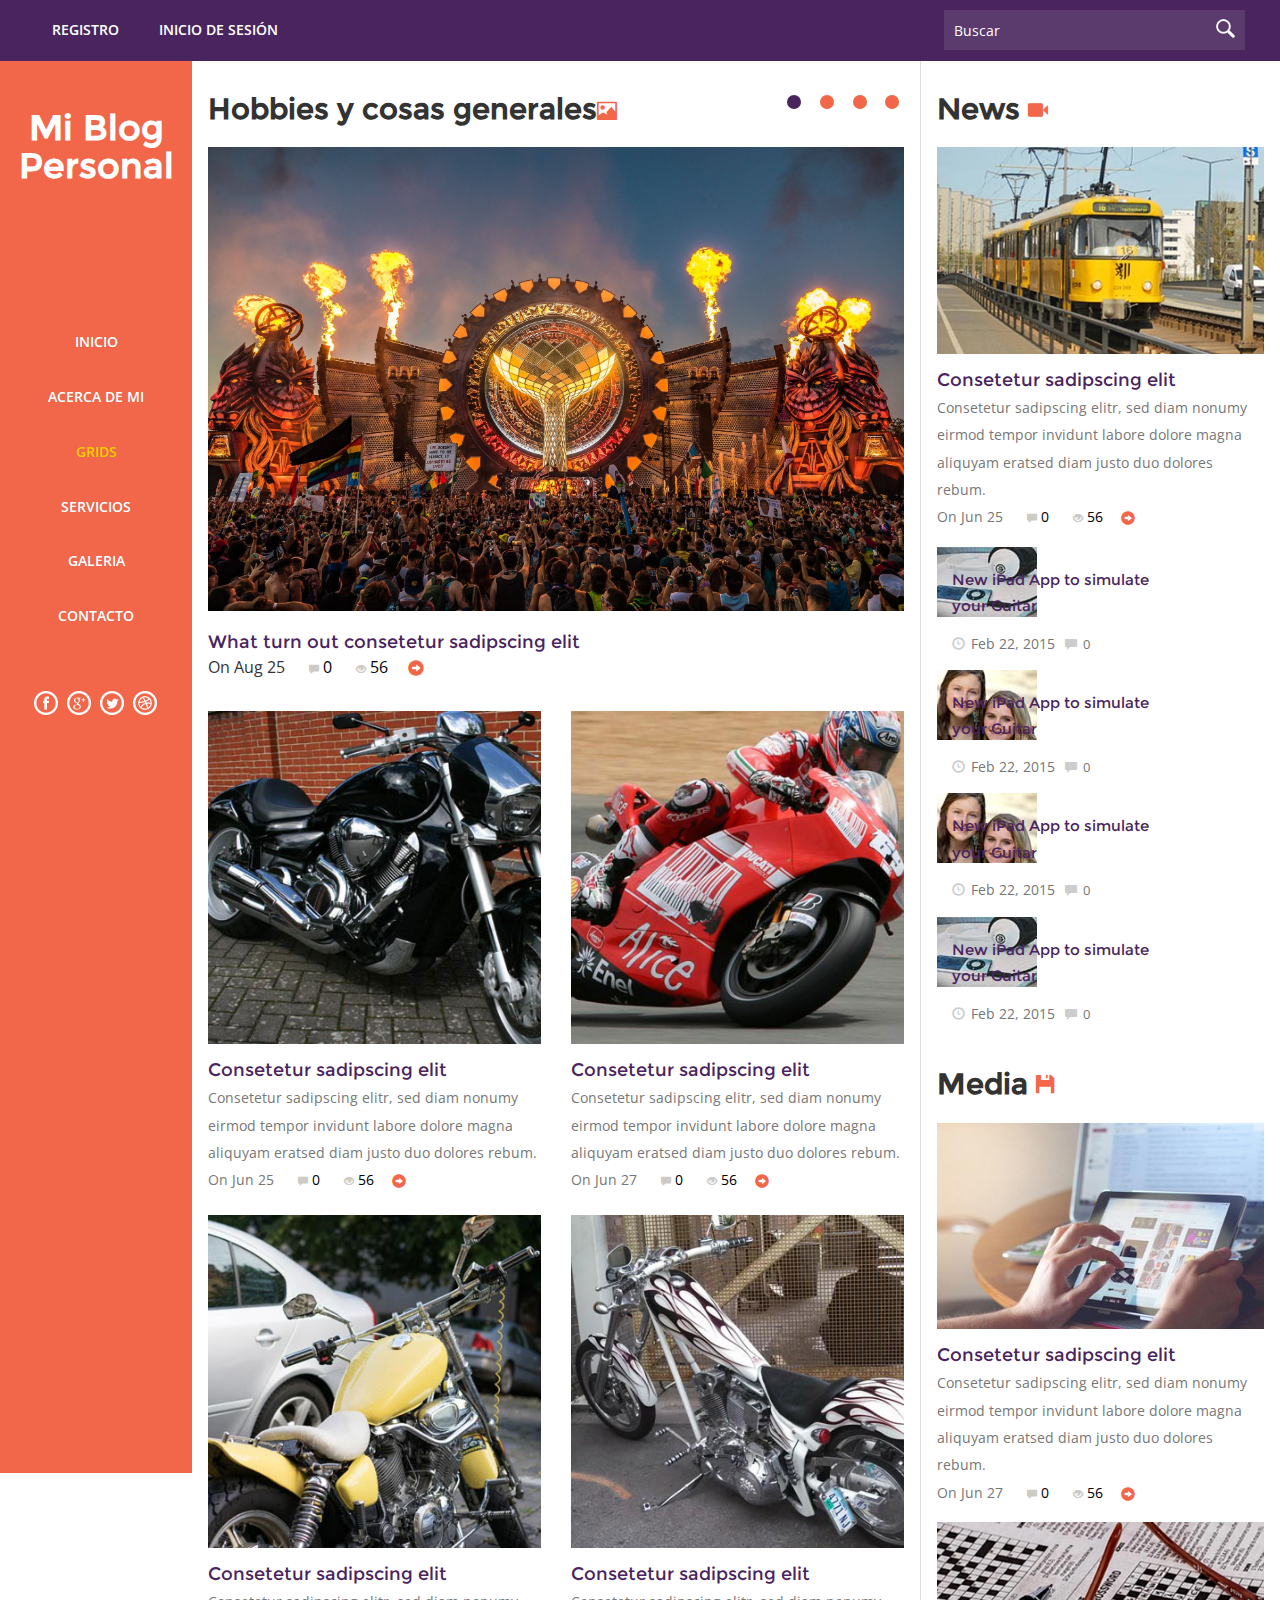
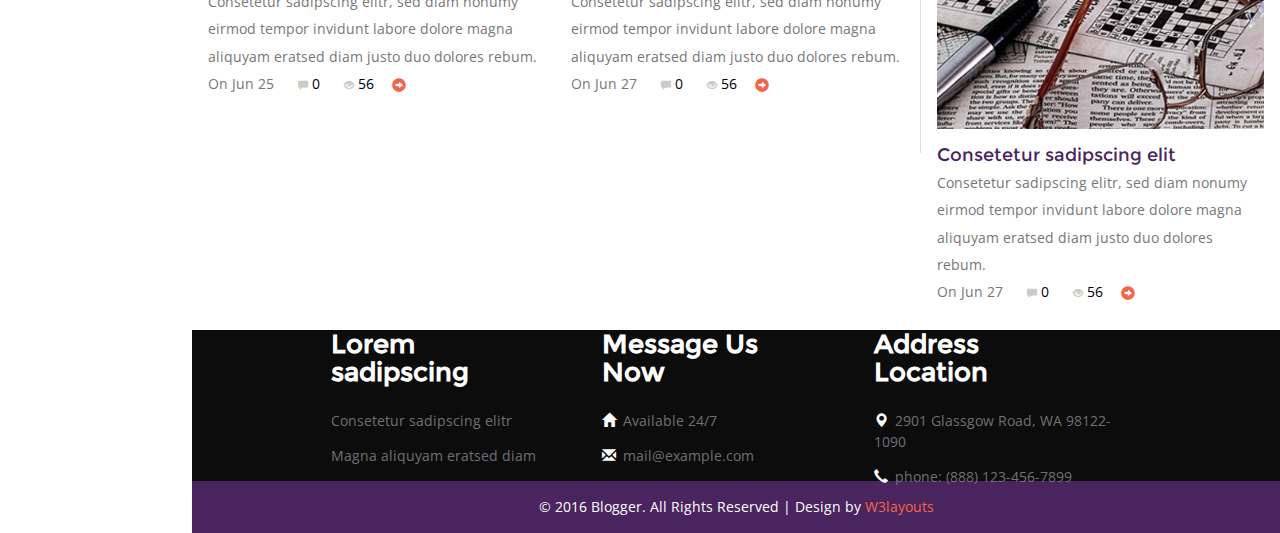
==== commit cc54b2cf: "sssaa" ====
--- a/index.html
+++ b/index.html
@@ -86,7 +86,7 @@
 	<div class="col-md-9 main">
 		<!--banner-section-->
 		<div class="banner-section">
-		   <h3 class="tittle">Hobies y cosas generales<i class="glyphicon glyphicon-picture"></i></h3>
+		   <h3 class="tittle">Hobbies y cosas generales<i class="glyphicon glyphicon-picture"></i></h3>
 			<div class="banner">
                  <div  class="callbacks_container">
 					<ul class="rslides" id="slider4">
--- a/css/style.css
+++ b/css/style.css
@@ -37,6 +37,10 @@
      font-family: 'Montserrat-Regular';
    font-weight:700;
 
+}
+.info{
+	font-style: italic;
+	font-family: cursive;
 }	
 p{
 	margin:0;
@@ -661,8 +665,11 @@
 	width:42%;
 }
 p.nam {
+	text-align: justify;
+	left: 10cm;
 	width: 100%;
 	margin: 1em 0 2em 0;
+	font-style: italic;
 }
 .more a {
       font-size: 15px;
@@ -819,6 +826,12 @@
     padding: 1em;
     background-color: #eee;
 }
+/*--about--*/
+.escue{
+	font-style: italic;
+	font-family: cursive;
+	margin-left: 10px;
+}
 /*-- contact --*/
 .contact{
 	    background: #fff;
@@ -835,6 +848,16 @@
 	width:50%;
 	}
 .contact-left iframe{
+	width:100%;
+	height:344px;
+	border:none;
+	}
+	
+.contac-left{
+	float:left;
+	width:50%;
+	}
+.contac-left iframe{
 	width:100%;
 	height:344px;
 	border:none;
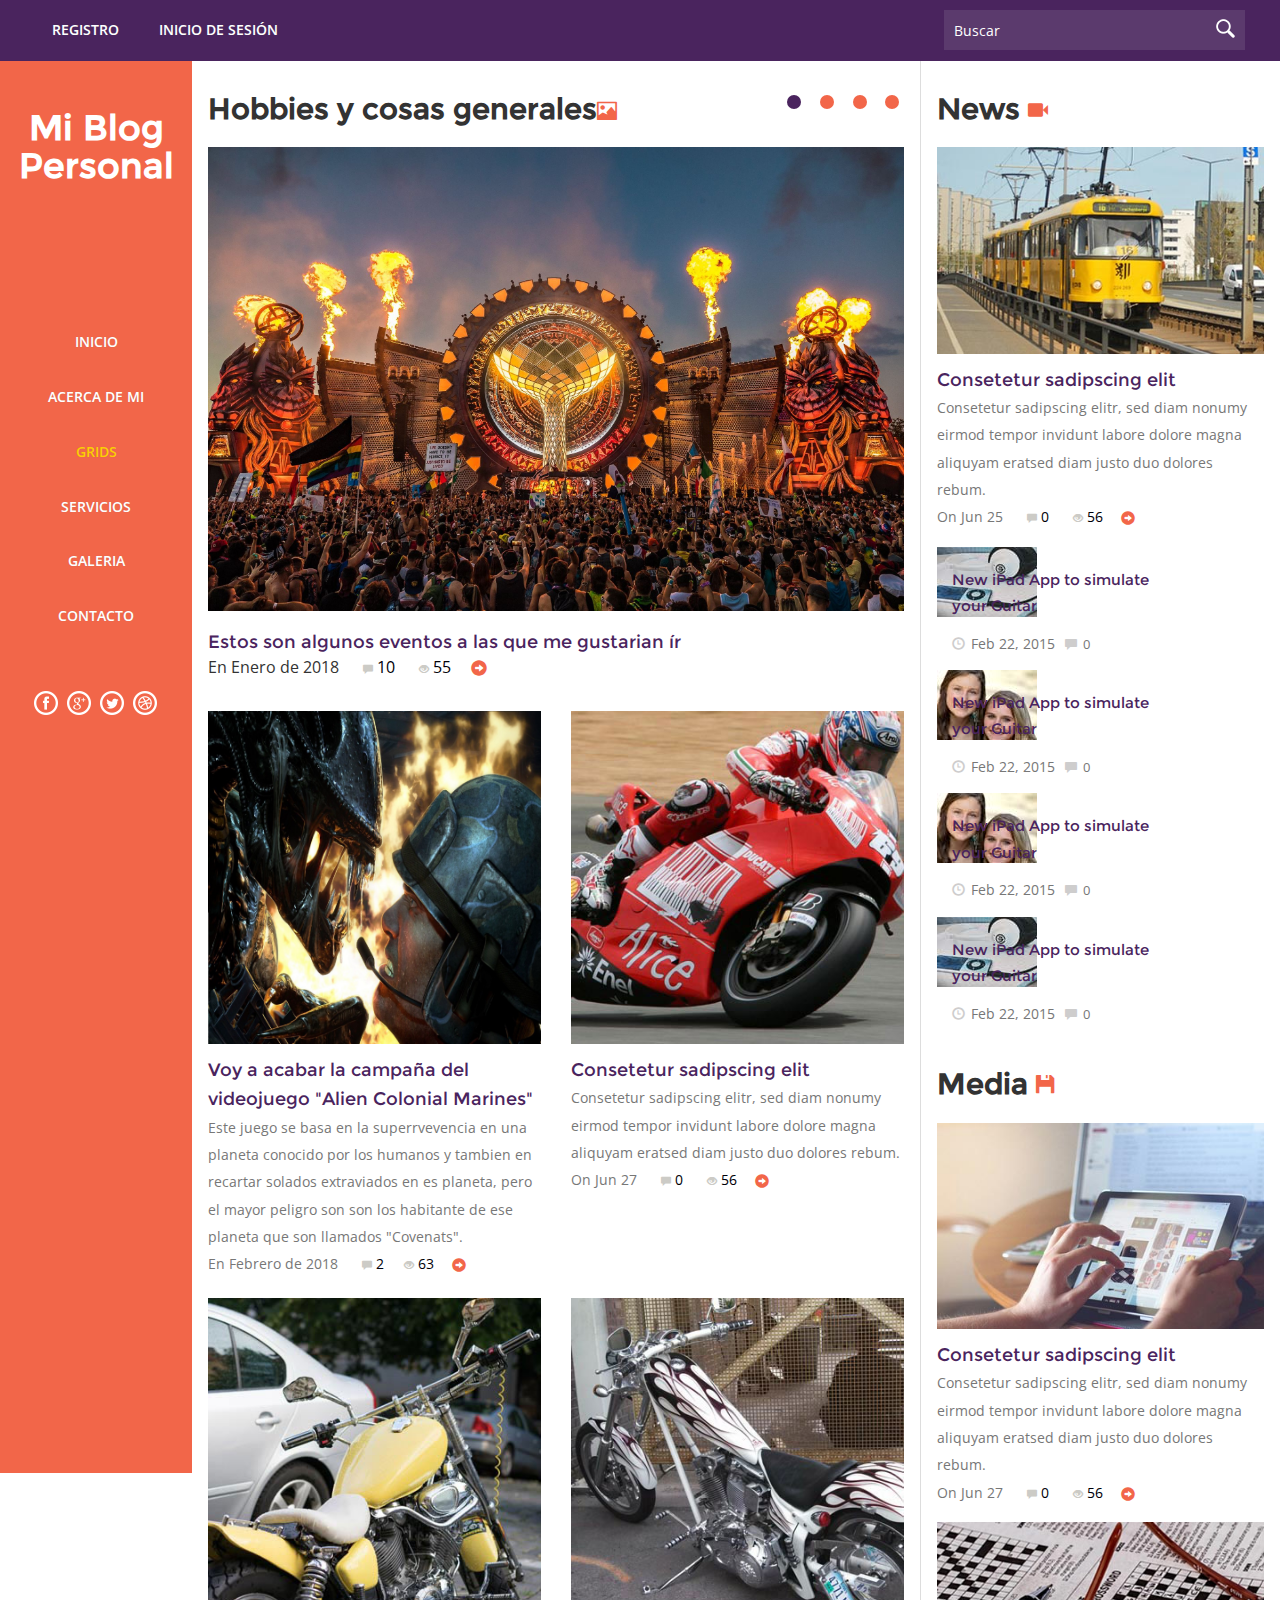
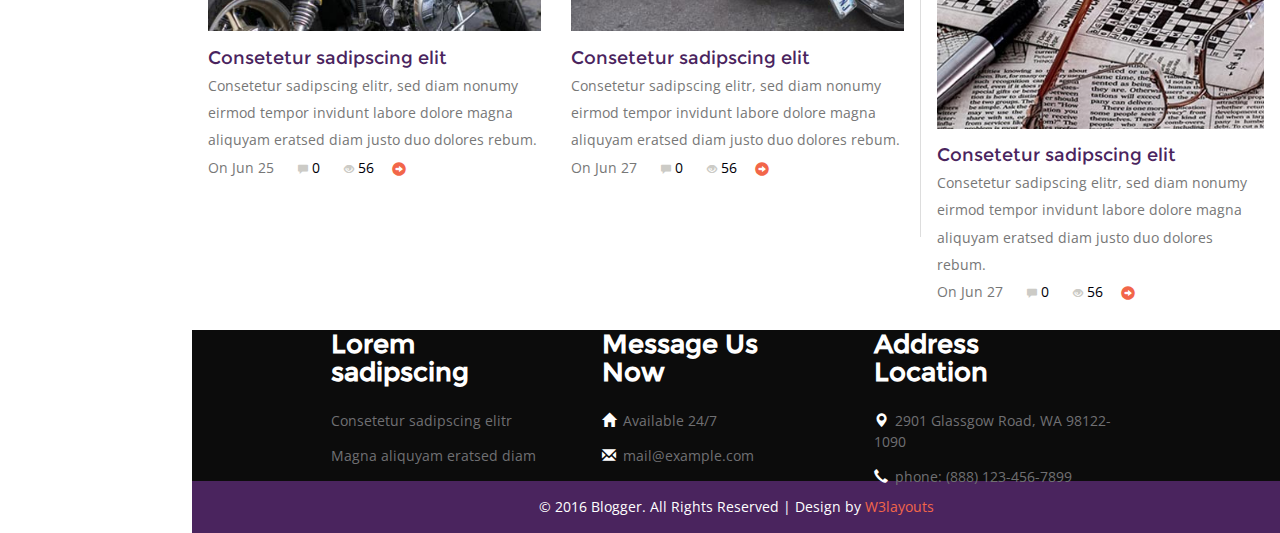
==== commit e6299ad0: "gdgdgd" ====
--- a/index.html
+++ b/index.html
@@ -92,22 +92,15 @@
 					<ul class="rslides" id="slider4">
 					       <li>
 							  <img src="images/1.jpg" class="img-responsive" alt="" />
-
 							</li>
 							<li>
 								 <img src="images/2.jpg" class="img-responsive" alt="" />
-
-
 							</li>
 							<li>
 							 <img src="images/3.jpg" class="img-responsive" alt="" />
-
-							
 							</li>
 							<li>
 							 <img src="images/3.jpg" class="img-responsive" alt="" />
-
-
 							</li>
 						</ul>
 					</div>
@@ -135,8 +128,8 @@
 			  </script>
 		 <div class="clearfix"> </div>
 			    <div class="b-bottom"> 
-			      <h5 class="top"><a href="single.html">What turn out consetetur sadipscing elit</a></h5>
-			      <p>On Aug 25 <a class="span_link" href="#"><span class="glyphicon glyphicon-comment"></span>0 </a><a class="span_link" href="#"><span class="glyphicon glyphicon-eye-open"></span>56 </a><a class="span_link" href="single.html"><span class="glyphicon glyphicon-circle-arrow-right"></span></a></p>
+			      <h5 class="top"><a href="single.html">Estos son algunos eventos a las que me gustarian ír</a></h5>
+			      <p>En Enero de 2018 <a class="span_link" href="#"><span class="glyphicon glyphicon-comment"></span>10 </a><a class="span_link" href="#"><span class="glyphicon glyphicon-eye-open"></span>55 </a><a class="span_link" href="single.html"><span class="glyphicon glyphicon-circle-arrow-right"></span></a></p>
 				</div>
 			 </div>
 			   <!--//banner-->
@@ -145,9 +138,11 @@
 				<div class="top-inner">
 					<div class="col-md-6 top-text">
 						 <a href="single.html"><img src="images/pic1.jpg" class="img-responsive" alt=""></a>
-						    <h5 class="top"><a href="single.html">Consetetur sadipscing elit</a></h5>
-							<p>Consetetur sadipscing elitr, sed diam nonumy eirmod tempor invidunt labore dolore magna aliquyam eratsed diam justo duo dolores rebum.</p>
-						    <p>On Jun 25 <a class="span_link" href="#"><span class="glyphicon glyphicon-comment"></span>0 </a><a class="span_link" href="#"><span class="glyphicon glyphicon-eye-open"></span>56 </a><a class="span_link" href="single.html"><span class="glyphicon glyphicon-circle-arrow-right"></span></a></p>
+						    <h5 class="top"><a href="single.html">Voy a acabar la campaña del videojuego "Alien Colonial Marines"</a></h5>
+							<p>Este juego se basa en la superrvevencia en una planeta conocido por los humanos y tambien en recartar solados extraviados en es planeta, pero el mayor peligro son 
+								son los habitante de ese planeta que son llamados "Covenats". 
+							</p>
+						    <p>En Febrero de 2018 <a class="span_link" href="#"><span class="glyphicon glyphicon-comment"></span>2</a><a class="span_link" href="#"><span class="glyphicon glyphicon-eye-open"></span>63 </a><a class="span_link" href="single.html"><span class="glyphicon glyphicon-circle-arrow-right"></span></a></p>
 					 </div>
 					<div class="col-md-6 top-text two">
 						 <a href="single.html"><img src="images/pic2.jpg" class="img-responsive" alt=""></a>
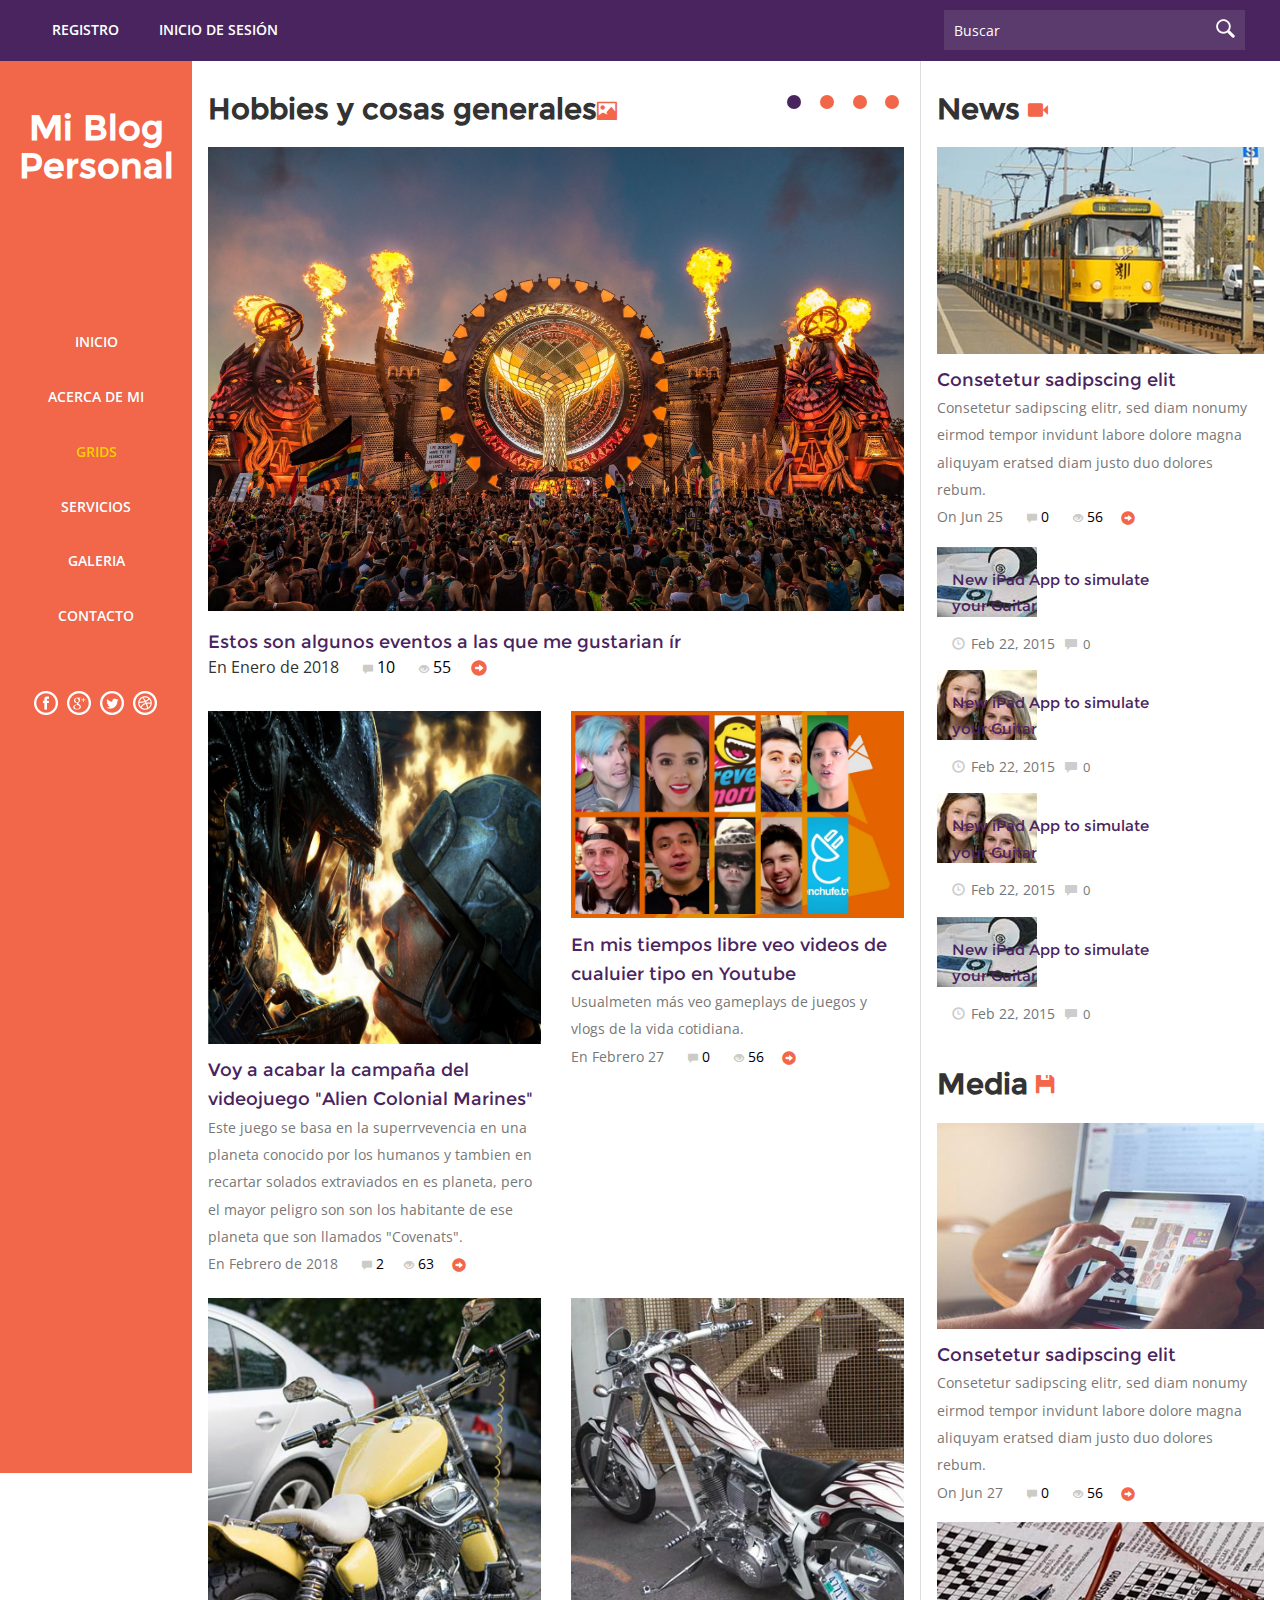
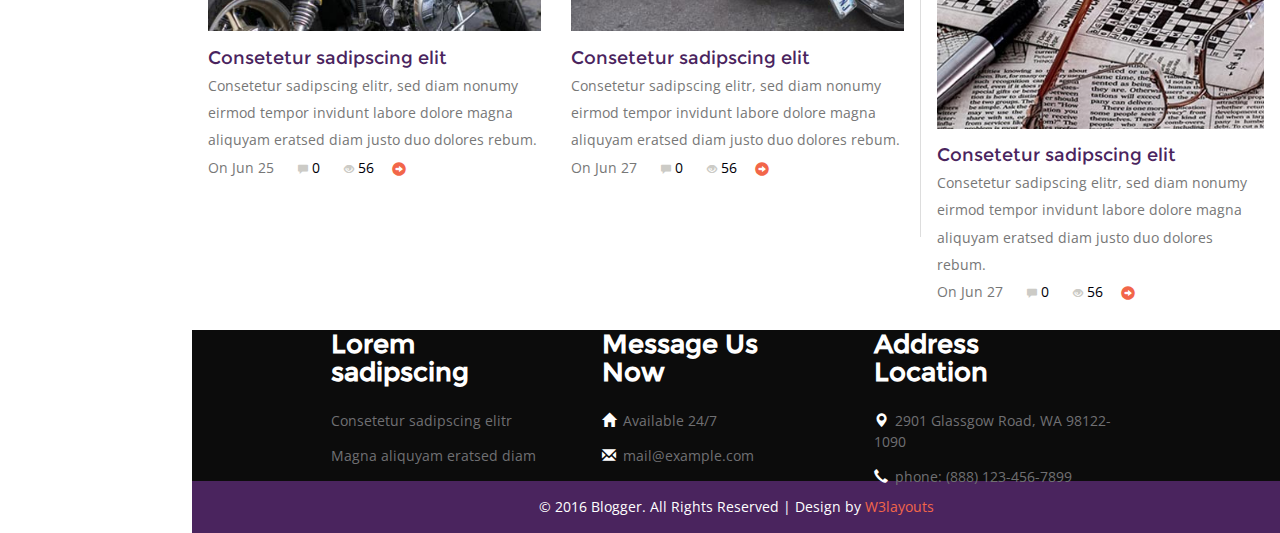
==== commit a2fe8d00: "mnx" ====
--- a/index.html
+++ b/index.html
@@ -146,9 +146,9 @@
 					 </div>
 					<div class="col-md-6 top-text two">
 						 <a href="single.html"><img src="images/pic2.jpg" class="img-responsive" alt=""></a>
-						    <h5 class="top"><a href="single.html">Consetetur sadipscing elit</a></h5>
-							<p>Consetetur sadipscing elitr, sed diam nonumy eirmod tempor invidunt labore dolore magna aliquyam eratsed diam justo duo dolores rebum.</p>
-						    <p>On Jun 27 <a class="span_link" href="#"><span class="glyphicon glyphicon-comment"></span>0 </a><a class="span_link" href="#"><span class="glyphicon glyphicon-eye-open"></span>56 </a><a class="span_link" href="single.html"><span class="glyphicon glyphicon-circle-arrow-right"></span></a></p>
+						    <h5 class="top"><a href="single.html">En mis tiempos libre veo videos de cualuier tipo en Youtube</a></h5>
+							<p>Usualmeten más veo gameplays de juegos y vlogs de la vida cotidiana.</p>
+						    <p>En Febrero 27 <a class="span_link" href="#"><span class="glyphicon glyphicon-comment"></span>0 </a><a class="span_link" href="#"><span class="glyphicon glyphicon-eye-open"></span>56 </a><a class="span_link" href="single.html"><span class="glyphicon glyphicon-circle-arrow-right"></span></a></p>
 					 </div>
 					 <div class="clearfix"> </div>
 				 </div>
--- a/css/style.css
+++ b/css/style.css
@@ -639,7 +639,8 @@
     font-weight:400;
     text-transform: none;
     font-size: 1.1em;
-	    line-height: 1.7em;
+		line-height: 1.7em;
+		right: 10px;
 }
 .td-post-date.two, .td-post-date.two a {
         color: #777;
@@ -1795,7 +1796,8 @@
 		width: 95%;
 	}
 	h5.inner.two a {
-    font-size: 0.9em;
+	font-size: 0.9em;
+	right: 10px;
 	}
 	.general-text p,.top-text p,ul.bottom li,.about-content p,p.sub,.response-text-right p {
        font-size: 0.85em;
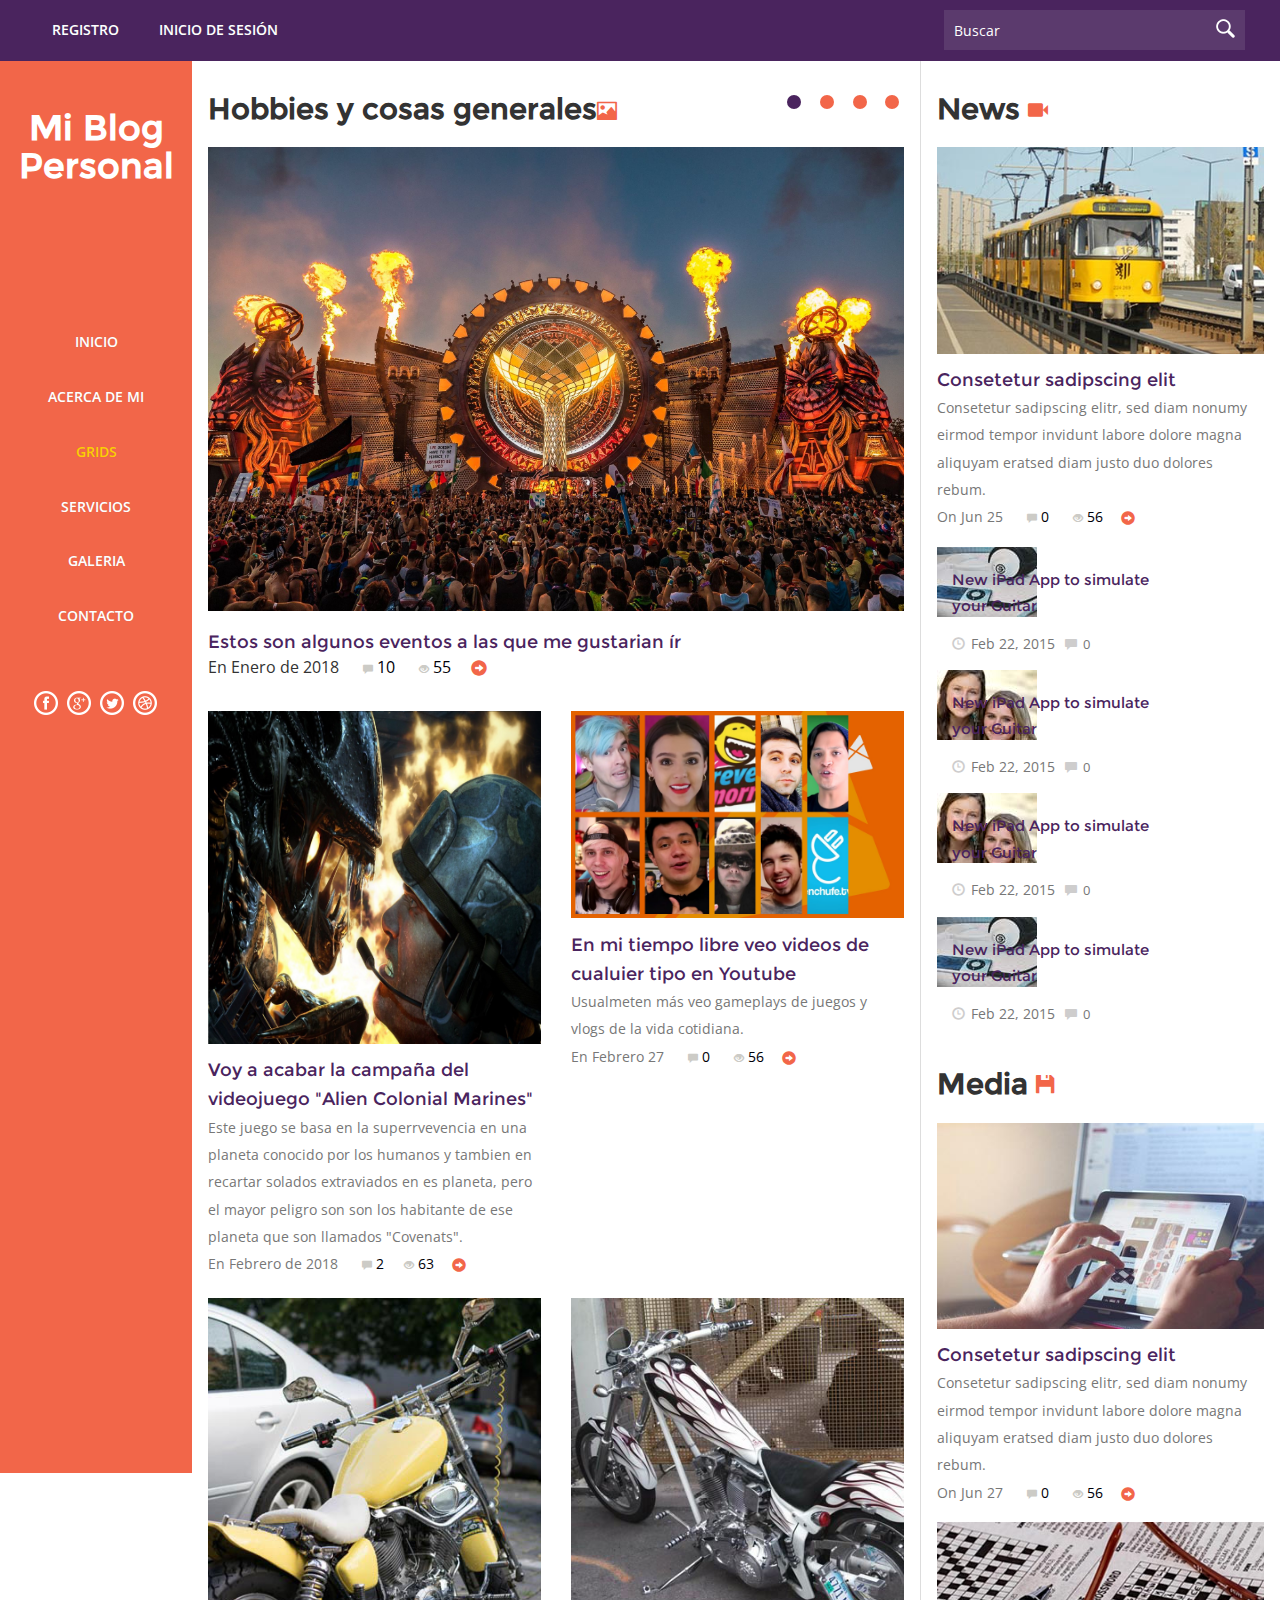
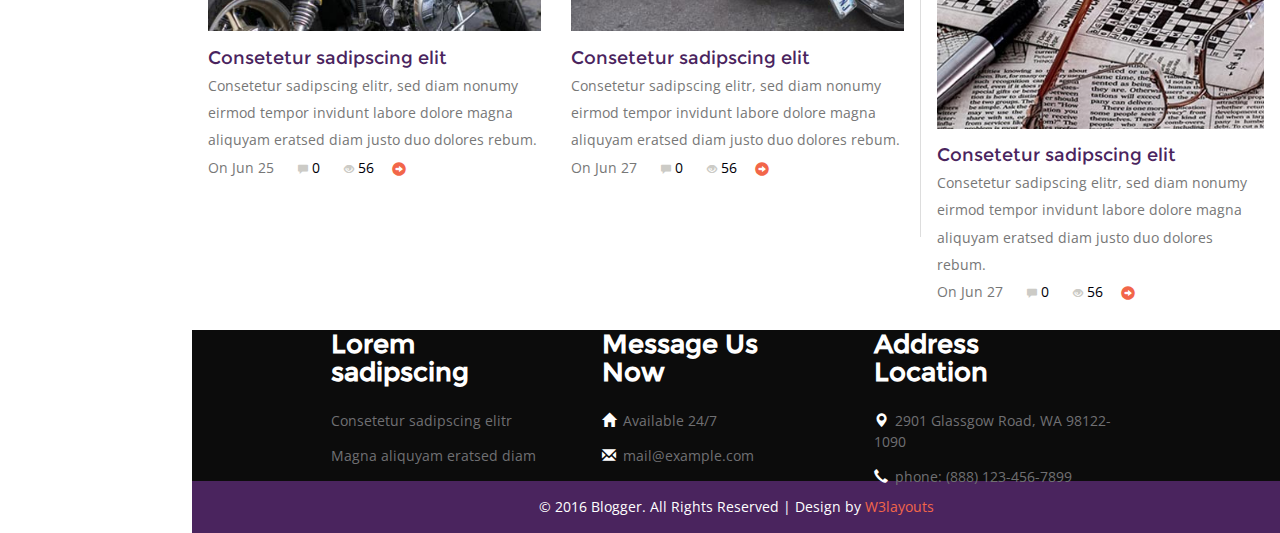
==== commit c1eb4c4c: "sd" ====
--- a/index.html
+++ b/index.html
@@ -146,7 +146,7 @@
 					 </div>
 					<div class="col-md-6 top-text two">
 						 <a href="single.html"><img src="images/pic2.jpg" class="img-responsive" alt=""></a>
-						    <h5 class="top"><a href="single.html">En mis tiempos libre veo videos de cualuier tipo en Youtube</a></h5>
+						    <h5 class="top"><a href="single.html">En mi tiempo libre veo videos de cualuier tipo en Youtube</a></h5>
 							<p>Usualmeten más veo gameplays de juegos y vlogs de la vida cotidiana.</p>
 						    <p>En Febrero 27 <a class="span_link" href="#"><span class="glyphicon glyphicon-comment"></span>0 </a><a class="span_link" href="#"><span class="glyphicon glyphicon-eye-open"></span>56 </a><a class="span_link" href="single.html"><span class="glyphicon glyphicon-circle-arrow-right"></span></a></p>
 					 </div>
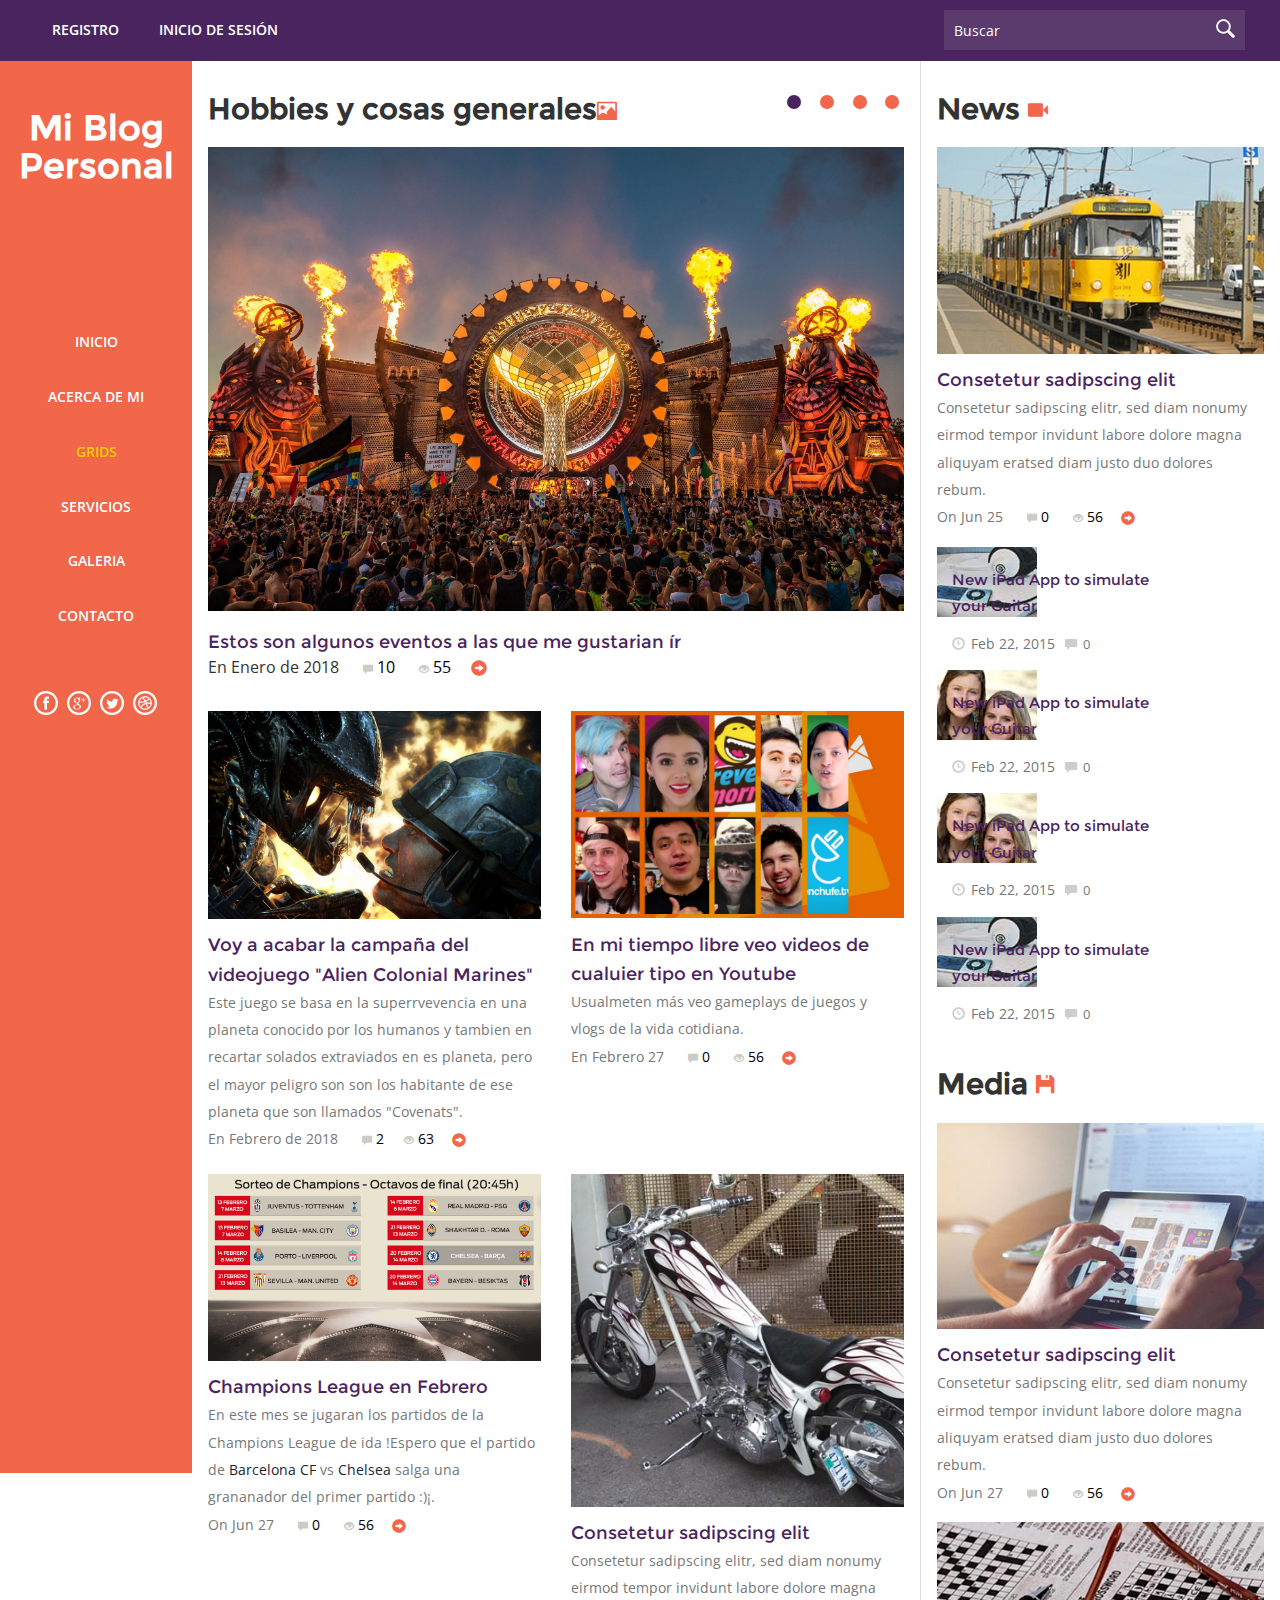
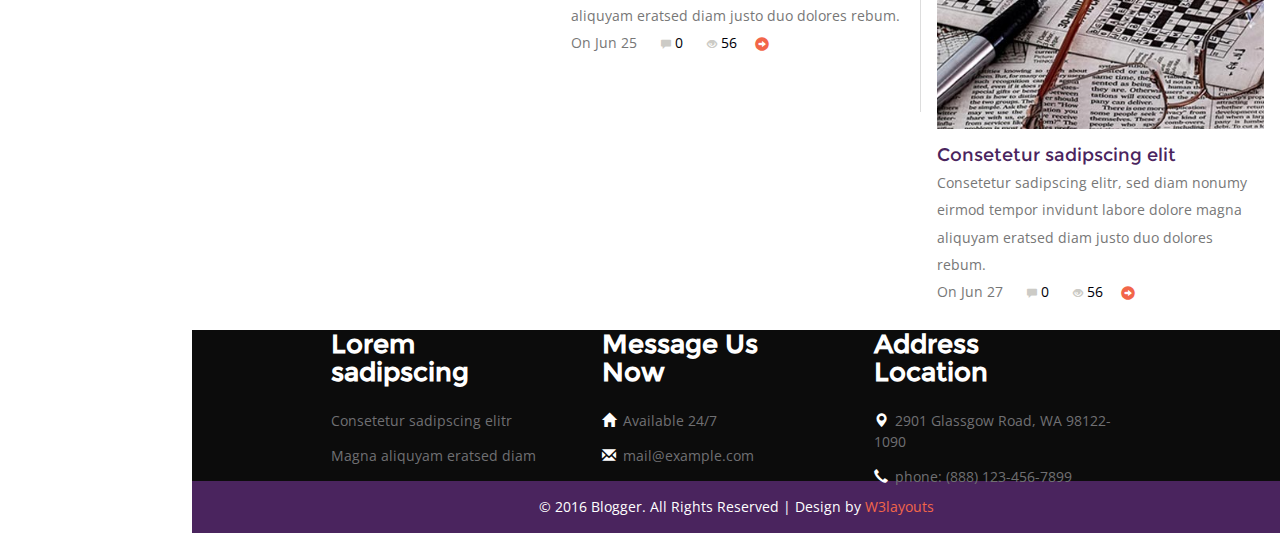
==== commit c4373f8a: "mm" ====
--- a/index.html
+++ b/index.html
@@ -154,17 +154,20 @@
 				 </div>
 				 <div class="top-inner second">
 					<div class="col-md-6 top-text">
-						 <a href="single.html"><img src="images/pic3.jpg" class="img-responsive" alt=""></a>
+							<a href="single.html"><img src="images/pic3.jpg" class="img-responsive" alt=""></a>
+						    <h5 class="top"><a href="single.html">Champions League en Febrero</a></h5>
+							<p>En este mes se jugaran los partidos de la Champions League de ida !Espero que el partido de <a target="blank" href="https://www.fcbarcelona.es/">Barcelona CF</a> vs <a target="blank" href="https://www.chelseafc.com/">Chelsea</a> salga una grananador del primer partido :)¡.</p>
+						    <p>On Jun 27 <a class="span_link" href="#"><span class="glyphicon glyphicon-comment"></span>0 </a><a class="span_link" href="#"><span class="glyphicon glyphicon-eye-open"></span>56 </a><a class="span_link" href="single.html"><span class="glyphicon glyphicon-circle-arrow-right"></span></a></p>
+					 
+
+						 </div>
+					<div class="col-md-6 top-text two">
+							<a href="single.html"><img src="images/pic4.jpg" class="img-responsive" alt=""></a>
 						    <h5 class="top"><a href="single.html">Consetetur sadipscing elit</a></h5>
 							<p>Consetetur sadipscing elitr, sed diam nonumy eirmod tempor invidunt labore dolore magna aliquyam eratsed diam justo duo dolores rebum.</p>
 						    <p>On Jun 25 <a class="span_link" href="#"><span class="glyphicon glyphicon-comment"></span>0 </a><a class="span_link" href="#"><span class="glyphicon glyphicon-eye-open"></span>56 </a><a class="span_link" href="single.html"><span class="glyphicon glyphicon-circle-arrow-right"></span></a></p>
-					 </div>
-					<div class="col-md-6 top-text two">
-						 <a href="single.html"><img src="images/pic4.jpg" class="img-responsive" alt=""></a>
-						    <h5 class="top"><a href="single.html">Consetetur sadipscing elit</a></h5>
-							<p>Consetetur sadipscing elitr, sed diam nonumy eirmod tempor invidunt labore dolore magna aliquyam eratsed diam justo duo dolores rebum.</p>
-						    <p>On Jun 27 <a class="span_link" href="#"><span class="glyphicon glyphicon-comment"></span>0 </a><a class="span_link" href="#"><span class="glyphicon glyphicon-eye-open"></span>56 </a><a class="span_link" href="single.html"><span class="glyphicon glyphicon-circle-arrow-right"></span></a></p>
-					 </div>
+					  
+						</div>
 					 <div class="clearfix"> </div>
 				 </div>
 	            </div>
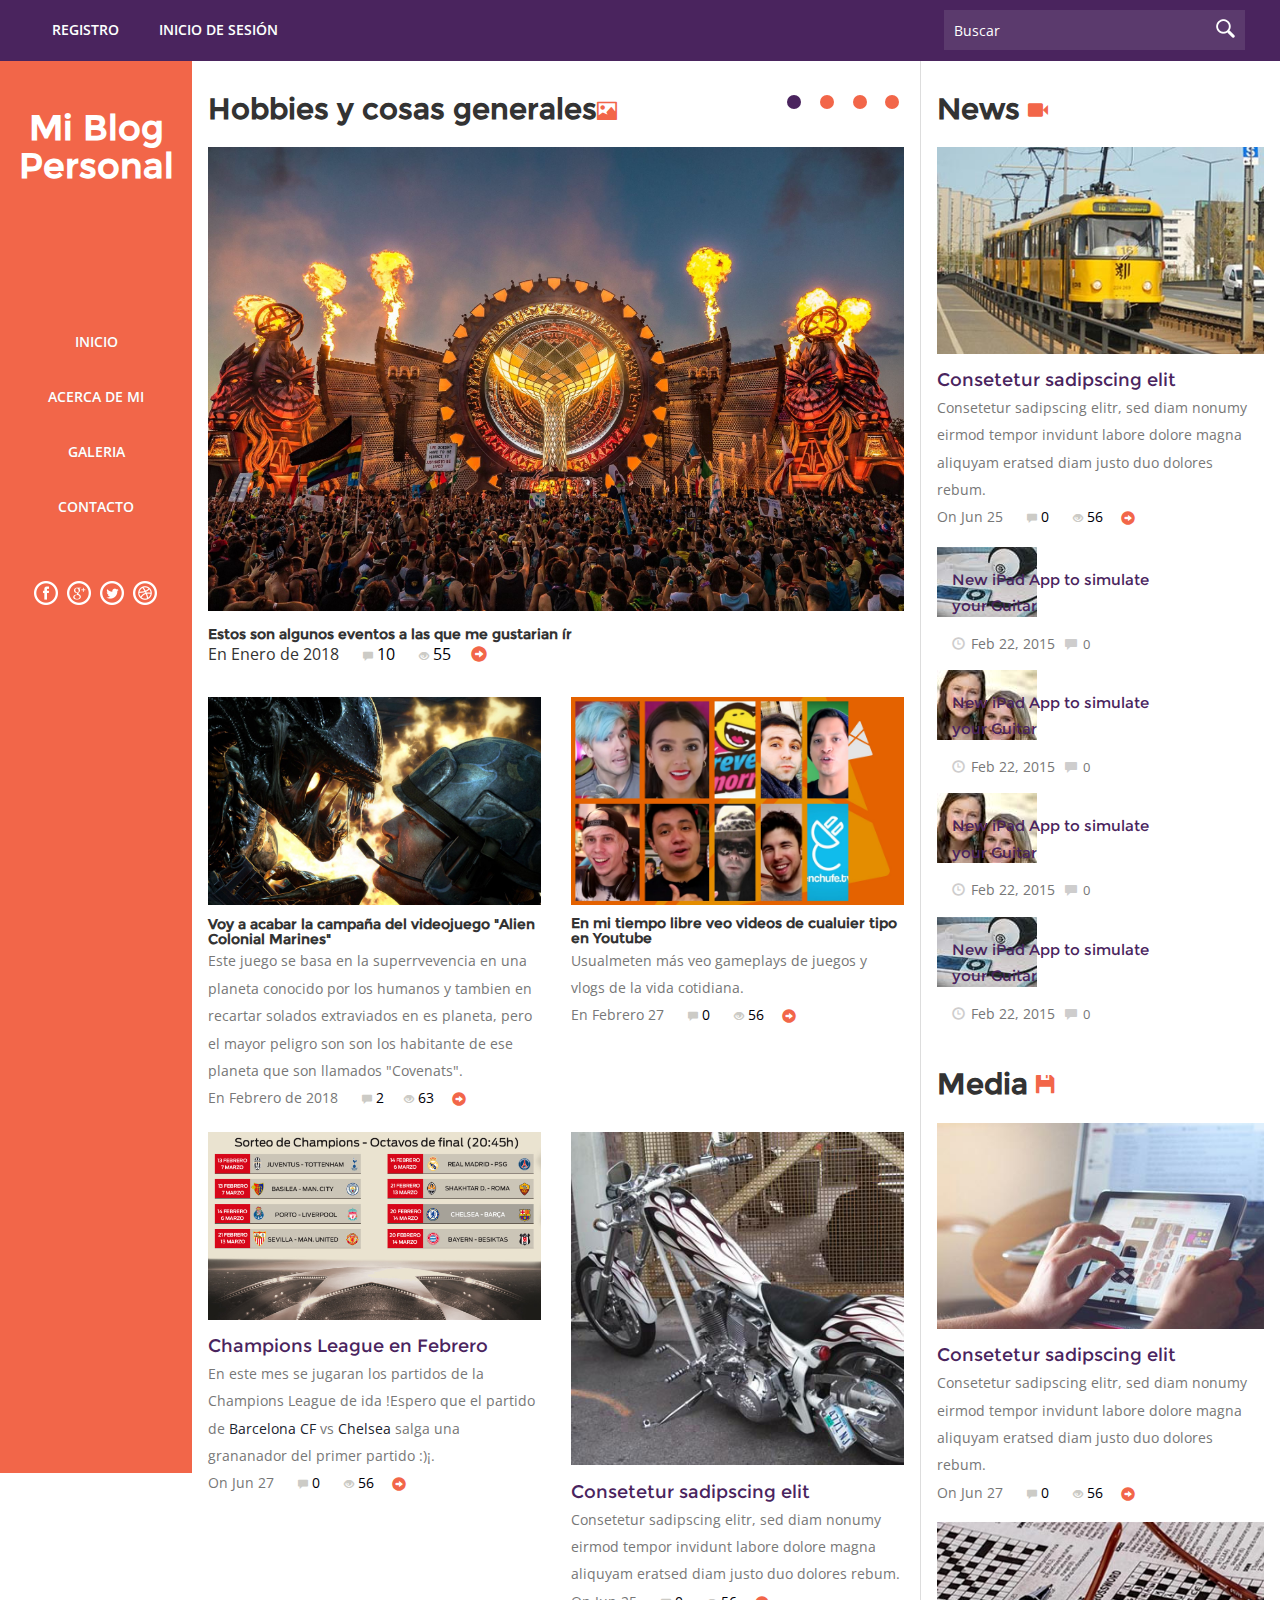
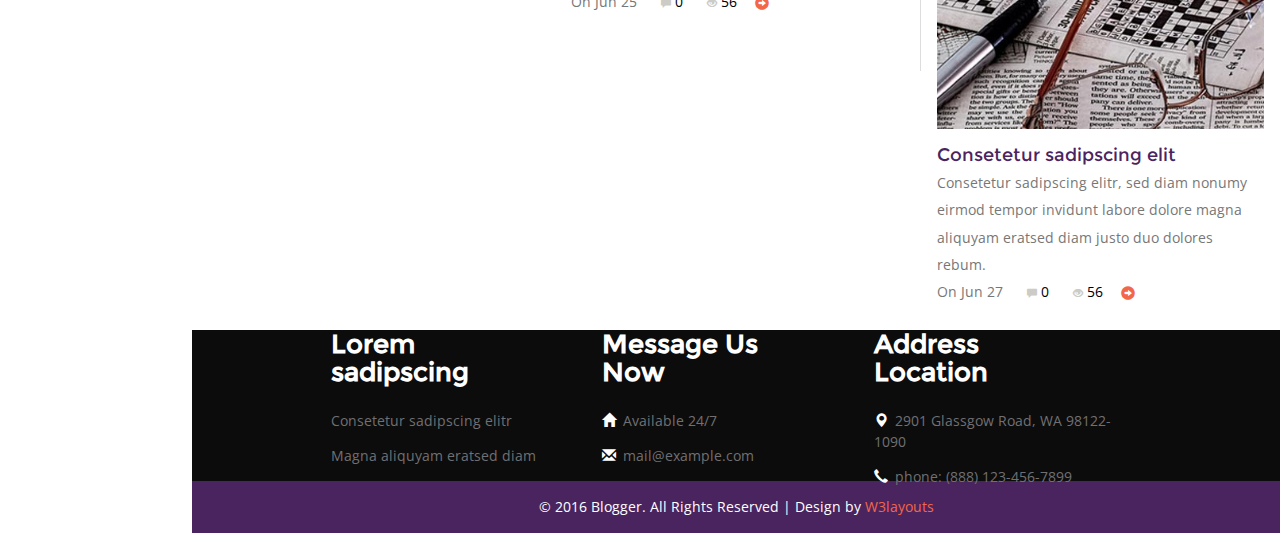
==== commit a23cec11: "otra nueva" ====
--- a/index.html
+++ b/index.html
@@ -61,8 +61,6 @@
 					 <ul class="cl-effect-16">
 						<li><a href="index.html" data-hover="Inicio">Inicio</a></li> 
 						<li><a href="about.html" data-hover="Acerca de Mi">Acerca de Mi</a></li>
-						<li><a class="active" href="grid.html" data-hover="Grids">Grids</a></li>
-						<li><a href="services.html" data-hover="Servicios">Servicios</a></li>
 						<li><a href="gallery.html" data-hover="Galeria">Galeria</a></li>
 						<li><a href="contact.html" data-hover="Cantacto">Contacto</a></li>
 					</ul>				
@@ -91,7 +89,7 @@
                  <div  class="callbacks_container">
 					<ul class="rslides" id="slider4">
 					       <li>
-							  <img src="images/1.jpg" class="img-responsive" alt="" />
+							  <img src="images/1.jpg" class="img-responsive" alt="" data-lightbox="example-1"/>
 							</li>
 							<li>
 								 <img src="images/2.jpg" class="img-responsive" alt="" />
@@ -128,7 +126,7 @@
 			  </script>
 		 <div class="clearfix"> </div>
 			    <div class="b-bottom"> 
-			      <h5 class="top"><a href="single.html">Estos son algunos eventos a las que me gustarian ír</a></h5>
+			      <h5 class="top">Estos son algunos eventos a las que me gustarian ír</h5>
 			      <p>En Enero de 2018 <a class="span_link" href="#"><span class="glyphicon glyphicon-comment"></span>10 </a><a class="span_link" href="#"><span class="glyphicon glyphicon-eye-open"></span>55 </a><a class="span_link" href="single.html"><span class="glyphicon glyphicon-circle-arrow-right"></span></a></p>
 				</div>
 			 </div>
@@ -137,16 +135,16 @@
 			  <div class="top-news">
 				<div class="top-inner">
 					<div class="col-md-6 top-text">
-						 <a href="single.html"><img src="images/pic1.jpg" class="img-responsive" alt=""></a>
-						    <h5 class="top"><a href="single.html">Voy a acabar la campaña del videojuego "Alien Colonial Marines"</a></h5>
+						 <img src="images/pic1.jpg" class="img-responsive" alt="">
+						    <h5 class="top">Voy a acabar la campaña del videojuego "Alien Colonial Marines"</h5>
 							<p>Este juego se basa en la superrvevencia en una planeta conocido por los humanos y tambien en recartar solados extraviados en es planeta, pero el mayor peligro son 
 								son los habitante de ese planeta que son llamados "Covenats". 
 							</p>
 						    <p>En Febrero de 2018 <a class="span_link" href="#"><span class="glyphicon glyphicon-comment"></span>2</a><a class="span_link" href="#"><span class="glyphicon glyphicon-eye-open"></span>63 </a><a class="span_link" href="single.html"><span class="glyphicon glyphicon-circle-arrow-right"></span></a></p>
 					 </div>
 					<div class="col-md-6 top-text two">
-						 <a href="single.html"><img src="images/pic2.jpg" class="img-responsive" alt=""></a>
-						    <h5 class="top"><a href="single.html">En mi tiempo libre veo videos de cualuier tipo en Youtube</a></h5>
+						 <img src="images/pic2.jpg" class="img-responsive" alt=""></a>
+						    <h5 class="top">En mi tiempo libre veo videos de cualuier tipo en Youtube</h5>
 							<p>Usualmeten más veo gameplays de juegos y vlogs de la vida cotidiana.</p>
 						    <p>En Febrero 27 <a class="span_link" href="#"><span class="glyphicon glyphicon-comment"></span>0 </a><a class="span_link" href="#"><span class="glyphicon glyphicon-eye-open"></span>56 </a><a class="span_link" href="single.html"><span class="glyphicon glyphicon-circle-arrow-right"></span></a></p>
 					 </div>
--- a/css/style.css
+++ b/css/style.css
@@ -1790,6 +1790,7 @@
 	h3.tittle.reg {
 		font-size: 1.5em;
 	}
+
 	.about-content p label {
 		margin-top: 1em;
 		float: left;
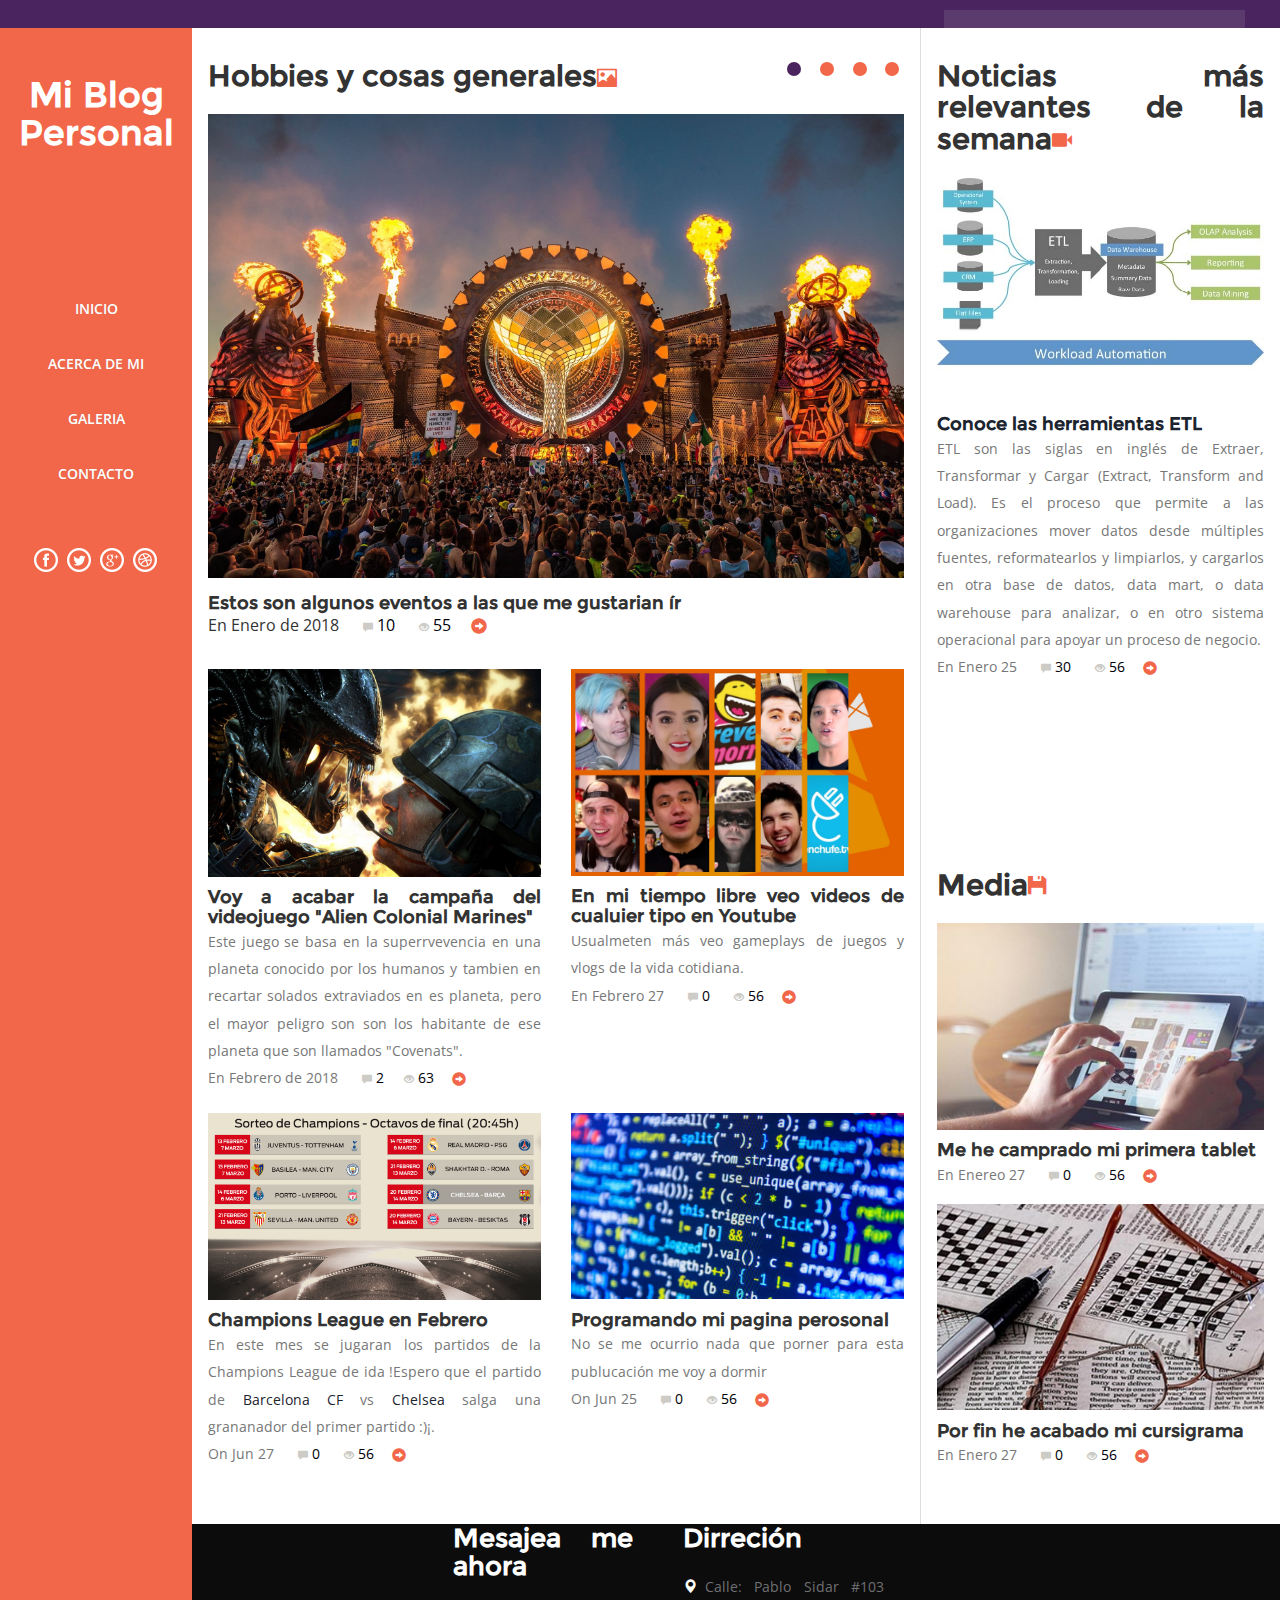
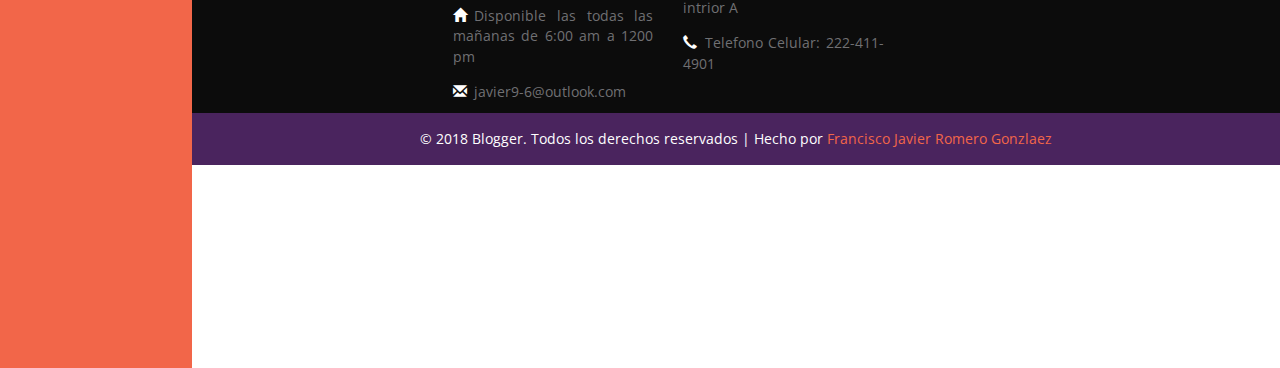
==== commit 65ae566b: "otras mas121" ====
--- a/index.html
+++ b/index.html
@@ -35,16 +35,10 @@
 	<!-- header-section-starts -->
       <div class="h-top" id="home">
 		   <div class="top-header">
-				  <ul class="cl-effect-16 top-nag">
-						<li><a href="registration.html" data-hover="Registro">Registro</a></li>
-						<li><a href="login.html" data-hover="Inicio de Sesión">Inicio de Sesión</a></li>
-					</ul>
+				  
 					<div class="search-box">
 					    <div class="b-search">
-								<form>
-										<input type="text" value="Buscar" onfocus="this.value = '';" onblur="if (this.value == '') {this.value = 'Search';}">
-										<input type="submit" value="">
-								</form>
+								
 							</div>
 						</div>
 
@@ -74,9 +68,9 @@
 					</script>
 				<!-- script-for-nav --> 	
 					<ul class="side-icons">
-							<li><a class="fb" href="#"></a></li>
-							<li><a class="twitt" href="#"></a></li>
-							<li><a class="goog" href="#"></a></li>
+							<li><a class="fb" target="blank" href="https://www.facebook.com/sasukemex.96"></a></li>
+							<li><a class="goog" target="blank" href="https://twitter.com/Sasuke_Mex"></a></li>
+							<li><a class="twitt" target="blank" href="https://plus.google.com/101026153167001974762?hl=es"></a></li>
 							<li><a class="drib" href="#"></a></li>
 					   </ul>
 			    </div>
@@ -126,7 +120,7 @@
 			  </script>
 		 <div class="clearfix"> </div>
 			    <div class="b-bottom"> 
-			      <h5 class="top">Estos son algunos eventos a las que me gustarian ír</h5>
+			      <h4 class="top">Estos son algunos eventos a las que me gustarian ír</h4>
 			      <p>En Enero de 2018 <a class="span_link" href="#"><span class="glyphicon glyphicon-comment"></span>10 </a><a class="span_link" href="#"><span class="glyphicon glyphicon-eye-open"></span>55 </a><a class="span_link" href="single.html"><span class="glyphicon glyphicon-circle-arrow-right"></span></a></p>
 				</div>
 			 </div>
@@ -136,7 +130,7 @@
 				<div class="top-inner">
 					<div class="col-md-6 top-text">
 						 <img src="images/pic1.jpg" class="img-responsive" alt="">
-						    <h5 class="top">Voy a acabar la campaña del videojuego "Alien Colonial Marines"</h5>
+						    <h4 class="top">Voy a acabar la campaña del videojuego "Alien Colonial Marines"</h4>
 							<p>Este juego se basa en la superrvevencia en una planeta conocido por los humanos y tambien en recartar solados extraviados en es planeta, pero el mayor peligro son 
 								son los habitante de ese planeta que son llamados "Covenats". 
 							</p>
@@ -144,7 +138,7 @@
 					 </div>
 					<div class="col-md-6 top-text two">
 						 <img src="images/pic2.jpg" class="img-responsive" alt=""></a>
-						    <h5 class="top">En mi tiempo libre veo videos de cualuier tipo en Youtube</h5>
+						    <h4 class="top">En mi tiempo libre veo videos de cualuier tipo en Youtube</h4>
 							<p>Usualmeten más veo gameplays de juegos y vlogs de la vida cotidiana.</p>
 						    <p>En Febrero 27 <a class="span_link" href="#"><span class="glyphicon glyphicon-comment"></span>0 </a><a class="span_link" href="#"><span class="glyphicon glyphicon-eye-open"></span>56 </a><a class="span_link" href="single.html"><span class="glyphicon glyphicon-circle-arrow-right"></span></a></p>
 					 </div>
@@ -152,17 +146,17 @@
 				 </div>
 				 <div class="top-inner second">
 					<div class="col-md-6 top-text">
-							<a href="single.html"><img src="images/pic3.jpg" class="img-responsive" alt=""></a>
-						    <h5 class="top"><a href="single.html">Champions League en Febrero</a></h5>
+							<a href="gallery.html"><img src="images/pic3.jpg" class="img-responsive" alt=""></a>
+						    <h4 class="top">Champions League en Febrero</h4>
 							<p>En este mes se jugaran los partidos de la Champions League de ida !Espero que el partido de <a target="blank" href="https://www.fcbarcelona.es/">Barcelona CF</a> vs <a target="blank" href="https://www.chelseafc.com/">Chelsea</a> salga una grananador del primer partido :)¡.</p>
 						    <p>On Jun 27 <a class="span_link" href="#"><span class="glyphicon glyphicon-comment"></span>0 </a><a class="span_link" href="#"><span class="glyphicon glyphicon-eye-open"></span>56 </a><a class="span_link" href="single.html"><span class="glyphicon glyphicon-circle-arrow-right"></span></a></p>
 					 
 
 						 </div>
 					<div class="col-md-6 top-text two">
-							<a href="single.html"><img src="images/pic4.jpg" class="img-responsive" alt=""></a>
-						    <h5 class="top"><a href="single.html">Consetetur sadipscing elit</a></h5>
-							<p>Consetetur sadipscing elitr, sed diam nonumy eirmod tempor invidunt labore dolore magna aliquyam eratsed diam justo duo dolores rebum.</p>
+							<a href="gallery.html"><img src="images/pic4.jpg" class="img-responsive" alt=""></a>
+						    <h4 class="top">Programando mi pagina perosonal</h4>
+							<p>No se me ocurrio nada que porner para esta publucación me voy a dormir</p>
 						    <p>On Jun 25 <a class="span_link" href="#"><span class="glyphicon glyphicon-comment"></span>0 </a><a class="span_link" href="#"><span class="glyphicon glyphicon-eye-open"></span>56 </a><a class="span_link" href="single.html"><span class="glyphicon glyphicon-circle-arrow-right"></span></a></p>
 					  
 						</div>
@@ -173,76 +167,56 @@
 		     </div>
 			<!--//banner-section-->
 			<div class="banner-right-text">
-			 <h3 class="tittle">News  <i class="glyphicon glyphicon-facetime-video"></i></h3>
+			 <h3 class="tittle">Noticias más relevantes de la semana<i class="glyphicon glyphicon-facetime-video"></i></h3>
 			<!--/general-news-->
 			 <div class="general-news">
 				<div class="general-inner">
 					<div class="general-text">
-						 <a href="single.html"><img src="images/gen1.jpg" class="img-responsive" alt=""></a>
-						    <h5 class="top"><a href="single.html">Consetetur sadipscing elit</a></h5>
-							<p>Consetetur sadipscing elitr, sed diam nonumy eirmod tempor invidunt labore dolore magna aliquyam eratsed diam justo duo dolores rebum.</p>
-						    <p>On Jun 25 <a class="span_link" href="#"><span class="glyphicon glyphicon-comment"></span>0 </a><a class="span_link" href="#"><span class="glyphicon glyphicon-eye-open"></span>56 </a><a class="span_link" href="single.html"><span class="glyphicon glyphicon-circle-arrow-right"></span></a></p>
+						 <a href="gallery.html"><img src="images/gen1.jpg" class="img-responsive" alt=""></a>
+						    <h4 class="top"><a href="http://www.dataprix.com/blogs/respinosamilla/herramientas-etl-que-son-para-que-valen-productos-mas-conocidos-etl-s-open-sour" target="blank">Conoce las herramientas ETL </a></h4>
+							<p>ETL son las siglas en inglés de Extraer, Transformar y Cargar (Extract, Transform and Load). Es el proceso que permite a las organizaciones mover datos desde múltiples fuentes, reformatearlos y limpiarlos, y cargarlos en otra base de datos, data mart, o data warehouse para analizar, o en otro sistema operacional para apoyar un proceso de negocio.</p>
+						    <p>En Enero 25 <a class="span_link" href="#"><span class="glyphicon glyphicon-comment"></span>30 </a><a class="span_link" href="#"><span class="glyphicon glyphicon-eye-open"></span>56 </a><a class="span_link" href="single.html"><span class="glyphicon glyphicon-circle-arrow-right"></span></a></p>
 					 </div>
 					 <div class="edit-pics">
 							      <div class="editor-pics">
 										 <div class="col-md-3 item-pic">
-										   <img src="images/f4.jpg" class="img-responsive" alt="">
-
 										   </div>
 											<div class="col-md-9 item-details">
-												<h5 class="inner two"><a href="single.html">New iPad App to simulate your Guitar</a></h5>
-												 <div class="td-post-date two"><i class="glyphicon glyphicon-time"></i>Feb 22, 2015 <a href="#"><i class="glyphicon glyphicon-comment"></i>0 </a></div>
-											 </div>
+												</div>
 											<div class="clearfix"></div>
 										</div>
 										<div class="editor-pics">
 										 <div class="col-md-3 item-pic">
-										   <img src="images/f1.jpg" class="img-responsive" alt="">
-
+										  
 										   </div>
 											<div class="col-md-9 item-details">
-												<h5 class="inner two"><a href="single.html">New iPad App to simulate your Guitar</a></h5>
-												 <div class="td-post-date two"><i class="glyphicon glyphicon-time"></i>Feb 22, 2015 <a href="#"><i class="glyphicon glyphicon-comment"></i>0 </a></div>
-											 </div>
+												</div>
 											<div class="clearfix"></div>
 										</div>
 										<div class="editor-pics">
 										 <div class="col-md-3 item-pic">
-										   <img src="images/f1.jpg" class="img-responsive" alt="">
-
-										   </div>
-											<div class="col-md-9 item-details">
-												<h5 class="inner two"><a href="single.html">New iPad App to simulate your Guitar</a></h5>
-												 <div class="td-post-date two"><i class="glyphicon glyphicon-time"></i>Feb 22, 2015 <a href="#"><i class="glyphicon glyphicon-comment"></i>0 </a></div>
-											 </div>
+										  </div>
 											<div class="clearfix"></div>
 										</div>
 										<div class="editor-pics">
 										 <div class="col-md-3 item-pic">
-										   <img src="images/f4.jpg" class="img-responsive" alt="">
-
-										   </div>
-											<div class="col-md-9 item-details">
-												<h5 class="inner two"><a href="single.html">New iPad App to simulate your Guitar</a></h5>
-												 <div class="td-post-date two"><i class="glyphicon glyphicon-time"></i>Feb 22, 2015 <a href="#"><i class="glyphicon glyphicon-comment"></i>0 </a></div>
+										   
 											 </div>
 											<div class="clearfix"></div>
 										</div>
 									</div>
 								<div class="media">	
-								 <h3 class="tittle media">Media <i class="glyphicon glyphicon-floppy-disk"></i></h3>
+								 <h3 class="tittle media">Media<i class="glyphicon glyphicon-floppy-disk"></i></h3>
 								  <div class="general-text two">
-									 <a href="single.html"><img src="images/gen3.jpg" class="img-responsive" alt=""></a>
-										<h5 class="top"><a href="single.html">Consetetur sadipscing elit</a></h5>
-										<p>Consetetur sadipscing elitr, sed diam nonumy eirmod tempor invidunt labore dolore magna aliquyam eratsed diam justo duo dolores rebum.</p>
-										<p>On Jun 27 <a class="span_link" href="#"><span class="glyphicon glyphicon-comment"></span>0 </a><a class="span_link" href="#"><span class="glyphicon glyphicon-eye-open"></span>56 </a><a class="span_link" href="single.html"><span class="glyphicon glyphicon-circle-arrow-right"></span></a></p>
+										<a href="gallery.html"><img src="images/gen3.jpg" class="img-responsive" alt=""></a>
+										<h4 class="top">Me he camprado mi primera tablet</h4>
+										<p>En Enereo 27 <a class="span_link" href="#"><span class="glyphicon glyphicon-comment"></span>0 </a><a class="span_link" href="#"><span class="glyphicon glyphicon-eye-open"></span>56 </a><a class="span_link" href="single.html"><span class="glyphicon glyphicon-circle-arrow-right"></span></a></p>
 								  </div>
 					         </div>
 					    <div class="general-text two">
-						    <a href="single.html"><img src="images/gen2.jpg" class="img-responsive" alt=""></a>
-						    <h5 class="top"><a href="single.html">Consetetur sadipscing elit</a></h5>
-							<p>Consetetur sadipscing elitr, sed diam nonumy eirmod tempor invidunt labore dolore magna aliquyam eratsed diam justo duo dolores rebum.</p>
-						    <p>On Jun 27 <a class="span_link" href="#"><span class="glyphicon glyphicon-comment"></span>0 </a><a class="span_link" href="#"><span class="glyphicon glyphicon-eye-open"></span>56 </a><a class="span_link" href="single.html"><span class="glyphicon glyphicon-circle-arrow-right"></span></a></p>
+						    <a href="gallery.html"><img src="images/gen2.jpg" class="img-responsive" alt=""></a>
+						    <h4 class="top">Por fin he acabado mi cursigrama</h4>
+						    <p>En Enero 27 <a class="span_link" href="#"><span class="glyphicon glyphicon-comment"></span>0 </a><a class="span_link" href="#"><span class="glyphicon glyphicon-eye-open"></span>56 </a><a class="span_link" href="single.html"><span class="glyphicon glyphicon-circle-arrow-right"></span></a></p>
 					    </div>
 				 </div>
 			</div>	
@@ -255,31 +229,24 @@
 	     <div class="footer">
 				 <div class="footer-top">
 				    <div class="col-md-4 footer-grid">
-					     <h4>Lorem sadipscing </h4>
-				          <ul class="bottom">
-							 <li>Consetetur sadipscing elitr</li>
-							 <li>Magna aliquyam eratsed diam</li>
-						 </ul>
-				    </div>
-					  <div class="col-md-4 footer-grid">
-					     <h4>Message Us Now</h4>
+								<h4>Mesajea me ahora</h4>
 				            <ul class="bottom">
-						     <li><i class="glyphicon glyphicon-home"></i>Available 24/7 </li>
-							 <li><i class="glyphicon glyphicon-envelope"></i><a href="mailto:info@example.com">mail@example.com</a></li>
+									<li><i class="glyphicon glyphicon-home"></i>Disponible las todas las mañanas de 6:00 am a 1200 pm</li>
+									<li><i class="glyphicon glyphicon-envelope"></i><a href="Correo-Electronico:javier9-6@outlook.com">javier9-6@outlook.com</a></li>
 						   </ul>
 				    </div>
 					<div class="col-md-4 footer-grid">
-					     <h4>Address Location</h4>
+								<h4>Dirreción</h4>
 				           <ul class="bottom">
-						     <li><i class="glyphicon glyphicon-map-marker"></i>2901 Glassgow Road, WA 98122-1090 </li>
-							 <li><i class="glyphicon glyphicon-earphone"></i>phone: (888) 123-456-7899 </li>
+									<li><i class="glyphicon glyphicon-map-marker"></i>Calle: Pablo Sidar #103 intrior A</li>
+									<li><i class="glyphicon glyphicon-earphone"></i>Telefono Celular: 222-411-4901</li>
 						   </ul>
 				    </div>
 					<div class="clearfix"> </div>
 				 </div>
 	     </div>
 		<div class="copy">
-		    <p>&copy; 2016 Blogger. All Rights Reserved | Design by <a href="http://w3layouts.com/">W3layouts</a> </p>
+				<p>&copy; 2018 Blogger. Todos los derechos reservados | Hecho por <a href="#">Francisco Javier Romero Gonzlaez</a> </p>
 		</div>
 	 <div class="clearfix"> </div>
 	</div>
--- a/css/style.css
+++ b/css/style.css
@@ -162,7 +162,7 @@
 		background-color: #f26649;
 		width: 15%;
 	     padding: 3em 1em 95.6em 1em;
-		   position:absolute;
+		 height: initial;
 }
 .top-nav.contact{
        float: left;
@@ -539,7 +539,7 @@
 h3.tittle {
     color: #333;
     font-size: 2em;
-	text-align:left;
+	
 	margin-bottom:0.8em;
 }
 h3.tittle i {
@@ -614,7 +614,8 @@
     font-size: 0.9em;
     font-weight: 400;
     line-height: 1.9em;
-    color: #777;
+	color: #777;
+	text-align: justify;
 }
 .general-text.two {
     margin-top: 1em;
@@ -698,7 +699,10 @@
 /*--gallery--*/
 .gallery-section {
     padding: 3em 3em;
-    text-align: center;
+	
+	align-content: initial;
+	width: 120%; 
+	height: 120%;
 }
 .grid {
 	padding: 20px 20px 100px 20px;
@@ -830,7 +834,7 @@
 /*--about--*/
 .escue{
 	font-style: italic;
-	font-family: cursive;
+	font-family: fantasy;
 	margin-left: 10px;
 }
 /*-- contact --*/
@@ -1414,7 +1418,7 @@
 }
 /*--footer--*/
 .footer {
-	height: 4cm;
+	height: 5cm;
     background-color: rgb(12, 12, 12);
 }
 .footer-grid h4 {
@@ -1483,7 +1487,7 @@
 	.top-nav.about {
 		float: left;
 		background-color: #f26649;
-		width: 15%;
+		width: 20%;
 		padding: 3em 1em 91.4em 1em;
 	}
 	.top-nav.contact {
@@ -2698,6 +2702,7 @@
 	}
 	h3.tittle {
 		font-size: 1.6em;
+		
 	}
 	.callbacks_tabs a:after {
 		width: 11px;
@@ -2955,6 +2960,7 @@
 	}
 	h3.tittle {
 		font-size: 1.6em;
+	
 	}
 	.callbacks_tabs a:after {
 		width: 11px;
